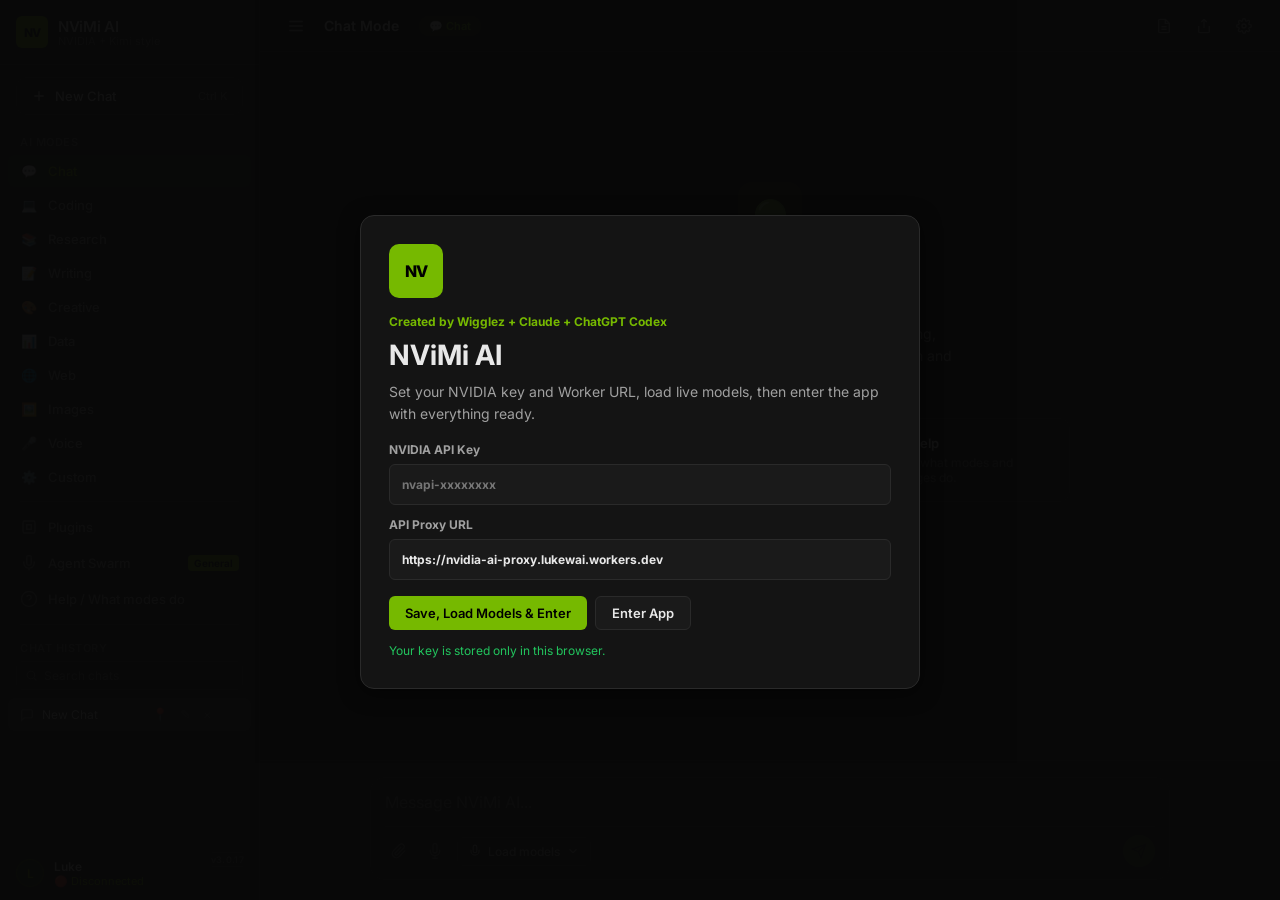
==== index.html @ e7e3421b "Fix duplicate blank chats after clearing history" ====
<!DOCTYPE html>
<html lang="en">
<head>
  <meta charset="UTF-8">
  <meta name="viewport" content="width=device-width, initial-scale=1.0, maximum-scale=1.0, user-scalable=no, viewport-fit=cover">
  <meta name="theme-color" content="#0d0d0d">
  <meta name="apple-mobile-web-app-capable" content="yes">
  <meta name="mobile-web-app-capable" content="yes">
  <meta name="apple-mobile-web-app-status-bar-style" content="black-translucent">
  <meta name="apple-mobile-web-app-title" content="NViMi AI">
  <title>NViMi AI</title>
  <link rel="manifest" href="manifest.webmanifest">
  <link rel="icon" href="icon.svg" type="image/svg+xml">
  <link rel="apple-touch-icon" href="icon.svg">
  <link rel="preconnect" href="https://fonts.googleapis.com">
  <link rel="preconnect" href="https://fonts.gstatic.com" crossorigin>
  <link href="https://fonts.googleapis.com/css2?family=Inter:wght@300;400;500;600;700&family=JetBrains+Mono:wght@400;500&display=swap" rel="stylesheet">
  <link rel="stylesheet" href="styles.css">
</head>
<body>
  <div class="sidebar-backdrop" id="sidebarBackdrop" data-action="close-sidebar" aria-hidden="true"></div>

  <div class="splash-overlay" id="startupSplash" aria-modal="true" role="dialog">
    <div class="splash-shell">
      <div class="splash-mark">NV</div>
      <div class="splash-kicker">Created by Wigglez + Claude + ChatGPT Codex</div>
      <h1>NViMi AI</h1>
      <p class="splash-copy">Set your NVIDIA key and Worker URL, load live models, then enter the app with everything ready.</p>
      <div class="splash-form">
        <label>
          NVIDIA API Key
          <input type="password" id="splashApiKey" placeholder="nvapi-xxxxxxxx" autocomplete="off" autocapitalize="none" spellcheck="false">
        </label>
        <label>
          API Proxy URL
          <input type="url" id="splashProxyUrl" placeholder="https://nvidia-ai-proxy.lukewai.workers.dev" autocomplete="off" autocapitalize="none" spellcheck="false">
        </label>
      </div>
      <div class="splash-actions">
        <button class="btn btn-primary" type="button" data-action="splash-load-enter">Save, Load Models & Enter</button>
        <button class="btn btn-secondary" type="button" data-action="splash-enter">Enter App</button>
      </div>
      <div class="splash-status" id="splashStatus">Your key is stored only in this browser.</div>
    </div>
  </div>

  <aside class="sidebar" id="sidebar">
    <div class="sidebar-header">
      <div class="logo-icon">NV</div>
      <div>
        <div class="logo-text">NViMi AI</div>
        <div class="logo-sub">NVIDIA + Kimi style</div>
      </div>
    </div>

    <button class="new-chat-btn" data-action="new-chat">
      <svg viewBox="0 0 24 24" fill="none" stroke="currentColor" stroke-width="2"><path d="M12 5v14M5 12h14"/></svg>
      New Chat <span style="margin-left:auto;color:var(--text-muted);font-size:11px;">Ctrl K</span>
    </button>

    <nav class="sidebar-nav">
      <div class="nav-label">AI Modes</div>
      <div id="modeNav"></div>
      <div class="nav-divider"></div>
      <div class="nav-section">
        <div class="nav-item" data-action="plugins">
          <svg viewBox="0 0 24 24" fill="none" stroke="currentColor" stroke-width="2"><rect x="4" y="4" width="16" height="16" rx="2"/><path d="M9 9h6v6H9z"/></svg>
          Plugins
        </div>
        <div class="nav-item" data-action="agents">
          <svg viewBox="0 0 24 24" fill="none" stroke="currentColor" stroke-width="2"><path d="M12 2a3 3 0 0 0-3 3v7a3 3 0 0 0 6 0V5a3 3 0 0 0-3-3Z"/><path d="M19 10v2a7 7 0 0 1-14 0v-2"/><line x1="12" y1="19" x2="12" y2="22"/></svg>
          Agent Swarm <span class="nav-badge" id="agentBadge">General</span>
        </div>
        <div class="nav-item" data-action="help">
          <svg viewBox="0 0 24 24" fill="none" stroke="currentColor" stroke-width="2"><circle cx="12" cy="12" r="10"/><path d="M9.09 9a3 3 0 0 1 5.82 1c0 2-3 2-3 4"/><line x1="12" y1="17" x2="12.01" y2="17"/></svg>
          Help / What modes do
        </div>
      </div>
      <div class="nav-divider"></div>
      <div class="nav-label">Chat History</div>
      <div class="chat-search-wrap">
        <svg viewBox="0 0 24 24" fill="none" stroke="currentColor" stroke-width="2"><circle cx="11" cy="11" r="7"/><line x1="21" y1="21" x2="16.65" y2="16.65"/></svg>
        <input type="text" id="chatSearch" class="chat-search-input" placeholder="Search chats" data-action="chat-search" autocomplete="off" spellcheck="false">
      </div>
      <div id="chatHistory"></div>
    </nav>

    <button type="button" class="sidebar-footer status-card" id="statusCard" data-action="status" title="Open diagnostics and app status">
      <div class="user-avatar" id="statusAvatar" style="background:rgba(118,185,0,0.15);color:#76B900;border:1px solid rgba(118,185,0,0.35);">L</div>
      <div class="user-info">
        <div class="user-name" id="statusName">Luke</div>
        <div class="user-plan" id="statusText">Disconnected</div>
      </div>
      <span class="app-version-badge" id="appVersionLabel">v3.0.17</span>
    </button>
  </aside>

  <main class="main">
    <div class="top-bar">
      <div class="top-bar-left">
        <button class="toggle-sidebar" data-action="toggle-sidebar" title="Toggle sidebar" aria-label="Toggle sidebar">
          <svg width="18" height="18" viewBox="0 0 24 24" fill="none" stroke="currentColor" stroke-width="2"><line x1="3" y1="12" x2="21" y2="12"/><line x1="3" y1="6" x2="21" y2="6"/><line x1="3" y1="18" x2="21" y2="18"/></svg>
        </button>
        <div class="chat-title" id="chatTitle">NViMi Chat</div>
        <span class="mode-indicator" id="modeIndicator">Chat</span>
      </div>
      <div class="top-bar-right">
        <button class="top-btn" data-action="export-pdf" title="Export to PDF" aria-label="Export to PDF">
          <svg width="16" height="16" viewBox="0 0 24 24" fill="none" stroke="currentColor" stroke-width="2"><path d="M14 2H6a2 2 0 0 0-2 2v16a2 2 0 0 0 2 2h12a2 2 0 0 0 2-2V8z"/><polyline points="14 2 14 8 20 8"/><line x1="16" y1="13" x2="8" y2="13"/><line x1="16" y1="17" x2="8" y2="17"/></svg>
          <span class="tooltip">Export PDF</span>
        </button>
        <button class="top-btn" data-action="share" title="Share" aria-label="Share">
          <svg width="16" height="16" viewBox="0 0 24 24" fill="none" stroke="currentColor" stroke-width="2"><path d="M4 12v8a2 2 0 0 0 2 2h12a2 2 0 0 0 2-2v-8"/><polyline points="16 6 12 2 8 6"/><line x1="12" y1="2" x2="12" y2="15"/></svg>
          <span class="tooltip">Share</span>
        </button>
        <button class="top-btn" data-action="open-settings" title="Settings" aria-label="Settings">
          <svg width="16" height="16" viewBox="0 0 24 24" fill="none" stroke="currentColor" stroke-width="2"><circle cx="12" cy="12" r="3"/><path d="M19.4 15a1.65 1.65 0 0 0 .33 1.82l.06.06a2 2 0 0 1 0 2.83 2 2 0 0 1-2.83 0l-.06-.06a1.65 1.65 0 0 0-1.82-.33 1.65 1.65 0 0 0-1 1.51V21a2 2 0 0 1-2 2 2 2 0 0 1-2-2v-.09A1.65 1.65 0 0 0 9 19.4a1.65 1.65 0 0 0-1.82.33l-.06.06a2 2 0 0 1-2.83 0 2 2 0 0 1 0-2.83l.06-.06A1.65 1.65 0 0 0 4.67 15a1.65 1.65 0 0 0-1.51-1H3a2 2 0 0 1-2-2 2 2 0 0 1 2-2h.09A1.65 1.65 0 0 0 4.67 9a1.65 1.65 0 0 0-.33-1.82l-.06-.06a2 2 0 0 1 0-2.83 2 2 0 0 1 2.83 0l.06.06A1.65 1.65 0 0 0 9 4.67a1.65 1.65 0 0 0 1-1.51V3a2 2 0 0 1 2-2 2 2 0 0 1 2 2v.09a1.65 1.65 0 0 0 1 1.51 1.65 1.65 0 0 0 1.82-.33l.06-.06a2 2 0 0 1 2.83 0 2 2 0 0 1 0 2.83l-.06.06a1.65 1.65 0 0 0-.33 1.82V9a1.65 1.65 0 0 0 1.51 1H21a2 2 0 0 1 2 2 2 2 0 0 1-2 2h-.09a1.65 1.65 0 0 0-1.51 1z"/></svg>
          <span class="tooltip">Settings</span>
        </button>
      </div>
    </div>

    <div class="chat-container" id="chatContainer">
      <div class="chat-messages" id="chatMessages"></div>
    </div>

    <div class="input-area" id="inputArea">
      <div class="editing-banner" id="editingBanner" style="display:none;">
        Editing previous message. Sending will replace everything after it.
        <button data-action="cancel-edit">Cancel</button>
      </div>
      <div class="input-wrapper">
        <textarea class="input-box" id="inputBox" placeholder="Message NViMi AI..." rows="1"></textarea>
        <div class="pending-attachments" id="pendingAttachments" style="display:none;"></div>
        <div class="input-footer">
          <div class="input-left">
            <button class="input-tool-btn" id="attachBtn" title="Attach file" data-action="attach" aria-label="Attach file">
              <svg width="16" height="16" viewBox="0 0 24 24" fill="none" stroke="currentColor" stroke-width="2"><path d="m21.44 11.05-9.19 9.19a6 6 0 0 1-8.49-8.49l9.19-9.19a4 4 0 0 1 5.66 5.66l-9.2 9.19a2 2 0 0 1-2.83-2.83l8.49-8.48"/></svg>
            </button>
            <input type="file" id="fileInput" class="file-input-native" multiple data-action="file-select" tabindex="-1">
            <button class="input-tool-btn" id="voiceBtn" title="Voice input" data-action="voice" aria-label="Voice input">
              <svg width="16" height="16" viewBox="0 0 24 24" fill="none" stroke="currentColor" stroke-width="2"><path d="M12 1a3 3 0 0 0-3 3v8a3 3 0 0 0 6 0V4a3 3 0 0 0-3-3z"/><path d="M19 10v2a7 7 0 0 1-14 0v-2"/><line x1="12" y1="19" x2="12" y2="23"/><line x1="8" y1="23" x2="16" y2="23"/></svg>
            </button>
            <div class="model-selector">
              <button class="model-select-btn" id="modelSelectBtn" data-action="toggle-model-dropdown">
                <svg viewBox="0 0 24 24" fill="none" stroke="currentColor" stroke-width="2"><path d="M12 2a3 3 0 0 0-3 3v7a3 3 0 0 0 6 0V5a3 3 0 0 0-3-3Z"/><path d="M19 10v2a7 7 0 0 1-14 0v-2"/></svg>
                <span id="selectedModelName">Load models</span>
                <svg width="12" height="12" viewBox="0 0 24 24" fill="none" stroke="currentColor" stroke-width="2"><polyline points="6 9 12 15 18 9"/></svg>
              </button>
              <div class="model-dropdown" id="modelDropdown">
                <div class="model-dropdown-header">
                  <button class="model-tab active" data-action="model-tab" data-tab="all">All</button>
                  <button class="model-tab" data-action="model-tab" data-tab="favorites">Favorites</button>
                  <button class="model-tab" data-action="model-tab" data-tab="free_endpoint">Free Endpoint</button>
                  <button class="model-tab" data-action="model-tab" data-tab="api">API Available</button>
                  <button class="model-tab" data-action="model-tab" data-tab="catalog">Catalog</button>
                  <button class="model-tab" data-action="model-tab" data-tab="reasoning">Reasoning</button>
                  <button class="model-tab" data-action="model-tab" data-tab="coding">Coding</button>
                  <button class="model-tab" data-action="model-tab" data-tab="vision">Vision</button>
                  <button class="model-tab" data-action="model-tab" data-tab="image">Image</button>
                  <button class="model-tab" data-action="model-tab" data-tab="speech">Speech</button>
                  <button class="model-tab" data-action="model-tab" data-tab="long">Long</button>
                  <button class="model-tab" data-action="model-tab" data-tab="fast">Fast</button>
                </div>
                <div class="model-search">
                  <div class="model-toolbar">
                    <input type="text" placeholder="Search live NVIDIA models..." id="modelSearch" data-action="model-search" autocomplete="off" spellcheck="false">
                    <button class="model-refresh-btn" type="button" data-action="refresh-models">Refresh</button>
                  </div>
                  <div class="model-recommendations">
                    <button type="button" data-action="recommend-model" data-rec="coding">Best coding</button>
                    <button type="button" data-action="recommend-model" data-rec="reasoning">Best reasoning</button>
                    <button type="button" data-action="recommend-model" data-rec="free">Best free</button>
                    <button type="button" data-action="recommend-model" data-rec="fast">Fastest</button>
                  </div>
                  <div class="model-meta" id="modelMeta"></div>
                </div>
                <div class="model-list" id="modelList"></div>
              </div>
            </div>
          </div>
          <button class="send-btn" id="sendBtn" data-action="send" disabled aria-label="Send message">
            <svg viewBox="0 0 24 24" fill="none" stroke="currentColor" stroke-width="2"><line x1="22" y1="2" x2="11" y2="13"/><polygon points="22 2 15 22 11 13 2 9 22 2"/></svg>
          </button>
        </div>
      </div>
    </div>
  </main>

  <div class="modal-overlay" id="settingsModal">
    <div class="modal">
      <div class="modal-header">
        <div class="modal-title">Settings</div>
        <button class="modal-close" data-action="close-settings" aria-label="Close settings">
          <svg width="18" height="18" viewBox="0 0 24 24" fill="none" stroke="currentColor" stroke-width="2"><line x1="18" y1="6" x2="6" y2="18"/><line x1="6" y1="6" x2="18" y2="18"/></svg>
        </button>
      </div>
      <div class="modal-body">
        <div class="setting-group">
          <label class="setting-label">NVIDIA API Key</label>
          <div class="setting-desc">Your nvapi- key. Stored only in this browser. Never put it in GitHub.</div>
          <input type="password" class="setting-input" id="apiKeyInput" placeholder="nvapi-xxxxxxxx" autocomplete="off" autocapitalize="none" spellcheck="false">
        </div>
        <div class="setting-group">
          <label class="setting-label">API Proxy URL</label>
          <div class="setting-desc">Use your Cloudflare Worker URL for GitHub Pages/iPhone. Do not add /v1/... — the app appends paths itself.</div>
          <input type="url" class="setting-input" id="proxyUrlInput" placeholder="https://nvidia-ai-proxy.lukewai.workers.dev" autocomplete="off" autocapitalize="none" spellcheck="false">
        </div>
        <div class="setting-group">
          <div class="btn-row">
            <button class="btn btn-secondary" type="button" data-action="test-connection">Test Connection</button>
            <button class="btn btn-secondary" type="button" data-action="refresh-models-settings">Refresh Models</button>
            <button class="btn btn-secondary" type="button" data-action="diag-test-chat">Test Current Model</button>
            <button class="btn btn-secondary" type="button" data-action="clear-key">Clear Key</button>
          </div>
          <div id="connectionStatus" class="connection-status" style="display:none;"></div>
        </div>
        <div class="setting-group">
          <label class="setting-label">User display name</label>
          <input type="text" class="setting-input" id="userNameInput" placeholder="Luke">
        </div>
        <div class="setting-group">
          <label class="setting-label">Temperature</label>
          <div class="setting-desc">Lower = focused. Higher = creative.</div>
          <div style="display:flex;align-items:center;">
            <input type="range" class="setting-slider" id="tempSlider" min="0" max="2" step="0.1" value="0.7" data-action="temp-slider">
            <span class="slider-value" id="tempValue">0.7</span>
          </div>
        </div>
        <div class="setting-group">
          <label class="setting-label">Max Tokens</label>
          <select class="setting-select" id="maxTokensSelect">
            <option value="512">512 tokens</option><option value="1024">1,024 tokens</option><option value="2048" selected>2,048 tokens</option><option value="4096">4,096 tokens</option><option value="8192">8,192 tokens</option><option value="16384">16,384 tokens</option><option value="32768">32,768 tokens</option>
          </select>
        </div>
        <div class="setting-group">
          <label class="setting-label">Streaming</label>
          <select class="setting-select" id="streamSelect">
            <option value="yes" selected>Yes - stream text live</option>
            <option value="no">No - wait for full response</option>
          </select>
        </div>
        <div class="setting-group">
          <label class="setting-label">Show Thinking Indicator</label>
          <select class="setting-select" id="thinkingSelect">
            <option value="yes" selected>Yes - show Thinking… while waiting</option>
            <option value="no">No</option>
          </select>
        </div>
        <div class="setting-group">
          <label class="setting-label">Request Model Thinking</label>
          <div class="setting-desc">When a model appears to support reasoning, send NVIDIA thinking parameters and show any public reasoning fields returned by the API.</div>
          <select class="setting-select" id="forceReasoningSelect">
            <option value="yes" selected>Yes - request public reasoning when supported</option>
            <option value="no">No - do not add reasoning parameters</option>
          </select>
        </div>
        <div class="setting-group">
          <label class="setting-label">Stream Diagnostics</label>
          <div class="setting-desc">Shows raw stream counters, response headers, and raw SSE/JSON samples under each assistant response so you can see what NVIDIA actually returned.</div>
          <select class="setting-select" id="diagnosticsSelect">
            <option value="yes" selected>Yes - show stream diagnostics</option>
            <option value="no">No</option>
          </select>
        </div>
        <div class="setting-group">
          <label class="setting-label">Theme</label>
          <select class="setting-select" id="themeSelect"><option value="dark" selected>Dark NVIDIA</option><option value="light">Light</option></select>
        </div>
        <div class="setting-group">
          <label class="setting-label">Custom Mode Prompt</label>
          <textarea class="setting-input" id="customPromptInput" rows="5" placeholder="Write your own system prompt for Custom mode..."></textarea>
        </div>
        <div class="setting-group">
          <label class="setting-label">Backup</label>
          <div class="setting-desc">Export or import your settings and favourites as a JSON file.</div>
          <div class="btn-row">
            <button class="btn btn-secondary" type="button" data-action="export-settings">Export settings</button>
            <button class="btn btn-secondary" type="button" data-action="import-settings">Import settings</button>
          </div>
        </div>
        <div class="setting-group">
          <label class="setting-label">App Update</label>
          <div class="setting-desc">Clear GitHub Pages and service-worker cache, then reload the newest frontend build.</div>
          <div class="btn-row">
            <button class="btn btn-primary" type="button" data-action="clear-cache">Update app now</button>
          </div>
        </div>
      </div>
      <div class="modal-footer">
        <button class="btn btn-secondary" data-action="close-settings">Cancel</button>
        <button class="btn btn-primary" data-action="save-settings">Save Settings</button>
      </div>
    </div>
  </div>

  <div class="panel-overlay" id="panelOverlay" data-action="close-panel"></div>
  <div class="side-panel" id="sidePanel">
    <div class="panel-header">
      <div class="panel-title" id="panelTitle">Panel</div>
      <button class="panel-close" data-action="close-panel" aria-label="Close panel">
        <svg width="18" height="18" viewBox="0 0 24 24" fill="none" stroke="currentColor" stroke-width="2"><line x1="18" y1="6" x2="6" y2="18"/><line x1="6" y1="6" x2="18" y2="18"/></svg>
      </button>
    </div>
    <div class="panel-body" id="panelBody"></div>
  </div>

  <div class="toast-container" id="toastContainer"></div>
  <script src="app.js"></script>
</body>
</html>
---- styles.css ----
:root {
  --bg-primary: #0d0d0d; --bg-secondary: #141414; --bg-tertiary: #1a1a1a;
  --bg-hover: #222222; --bg-active: #2a2a2a; --border-color: #2a2a2a;
  --text-primary: #e8e8e8; --text-secondary: #a0a0a0; --text-muted: #666666;
  --nvidia-green: #76B900; --nvidia-green-hover: #8bc34a; --nvidia-green-dim: rgba(118,185,0,0.15);
  --accent-blue: #4a9eff; --accent-purple: #a855f7; --accent-orange: #f97316; --accent-pink: #ec4899;
  --danger: #ef4444; --success: #22c55e; --warning: #f59e0b;
  --radius-sm: 6px; --radius-md: 10px; --radius-lg: 14px;
  --shadow: 0 4px 20px rgba(0,0,0,0.5); --transition: all 0.2s ease;
}
* { margin: 0; padding: 0; box-sizing: border-box; }
body {
  font-family: 'Inter', -apple-system, BlinkMacSystemFont, sans-serif;
  background: var(--bg-primary); color: var(--text-primary);
  height: 100vh; overflow: hidden; display: flex;
}
::-webkit-scrollbar { width: 6px; }
::-webkit-scrollbar-track { background: transparent; }
::-webkit-scrollbar-thumb { background: #333; border-radius: 3px; }
::-webkit-scrollbar-thumb:hover { background: #444; }

.splash-overlay {
  position: fixed;
  inset: 0;
  z-index: 5000;
  display: none;
  align-items: center;
  justify-content: center;
  padding: max(22px, env(safe-area-inset-top)) max(18px, env(safe-area-inset-right)) max(18px, env(safe-area-inset-bottom)) max(18px, env(safe-area-inset-left));
  background: rgba(8,8,8,0.96);
}
.splash-overlay.open { display: flex; }
.splash-shell {
  width: min(560px, 100%);
  max-height: calc(100dvh - 36px);
  overflow-y: auto;
  border: 1px solid var(--border-color);
  border-radius: var(--radius-lg);
  background: var(--bg-secondary);
  box-shadow: var(--shadow);
  padding: 28px;
}
.splash-mark {
  width: 54px;
  height: 54px;
  border-radius: var(--radius-md);
  display: flex;
  align-items: center;
  justify-content: center;
  background: var(--nvidia-green);
  color: #000;
  font-weight: 800;
  letter-spacing: -1px;
  margin-bottom: 16px;
}
.splash-kicker {
  color: var(--nvidia-green);
  font-size: 12px;
  font-weight: 700;
  margin-bottom: 10px;
}
.splash-shell h1 {
  font-size: 28px;
  line-height: 1.15;
  margin-bottom: 10px;
}
.splash-copy {
  color: var(--text-secondary);
  font-size: 14px;
  line-height: 1.55;
  margin-bottom: 18px;
}
.splash-form {
  display: grid;
  gap: 12px;
  margin-bottom: 16px;
}
.splash-form label {
  display: grid;
  gap: 7px;
  color: var(--text-secondary);
  font-size: 12px;
  font-weight: 700;
}
.splash-form input {
  width: 100%;
  padding: 12px;
  border: 1px solid var(--border-color);
  border-radius: var(--radius-sm);
  background: var(--bg-tertiary);
  color: var(--text-primary);
  outline: none;
}
.splash-form input:focus {
  border-color: var(--nvidia-green);
  box-shadow: 0 0 0 3px var(--nvidia-green-dim);
}
.splash-actions {
  display: flex;
  flex-wrap: wrap;
  gap: 8px;
  margin-bottom: 12px;
}
.splash-status {
  min-height: 18px;
  color: var(--text-muted);
  font-size: 12px;
  line-height: 1.45;
}
.splash-status.success { color: var(--success); }
.splash-status.error { color: var(--danger); }

.sidebar {
  width: 260px; background: var(--bg-secondary); border-right: 1px solid var(--border-color);
  display: flex; flex-direction: column; transition: var(--transition); z-index: 100;
}
.sidebar.collapsed { width: 0; overflow: hidden; border-right: none; }
.sidebar-header {
  padding: 16px; display: flex; align-items: center; gap: 10px;
  border-bottom: 1px solid var(--border-color);
}
.logo-icon {
  width: 32px; height: 32px; background: var(--nvidia-green); border-radius: var(--radius-sm);
  display: flex; align-items: center; justify-content: center;
  font-weight: 800; color: #000; font-size: 12px; letter-spacing: -1px;
}
.logo-text { font-weight: 600; font-size: 15px; letter-spacing: -0.3px; }
.logo-sub { font-size: 11px; color: var(--text-muted); margin-top: -2px; }

.new-chat-btn {
  margin: 12px 16px; padding: 10px 14px; background: var(--bg-tertiary);
  border: 1px solid var(--border-color); border-radius: var(--radius-md);
  color: var(--text-primary); font-size: 13px; font-weight: 500;
  cursor: pointer; display: flex; align-items: center; gap: 8px;
  transition: var(--transition);
}
.new-chat-btn:hover { background: var(--bg-hover); border-color: var(--nvidia-green); }
.new-chat-btn svg { width: 16px; height: 16px; }

.sidebar-nav { flex: 1; overflow-y: auto; padding: 0 8px; }
.nav-section { margin-bottom: 4px; }
.nav-item {
  display: flex; align-items: center; gap: 10px; padding: 8px 12px;
  border-radius: var(--radius-sm); color: var(--text-secondary);
  font-size: 13px; font-weight: 500; cursor: pointer;
  transition: var(--transition); margin: 2px 0;
}
.nav-item:hover { background: var(--bg-hover); color: var(--text-primary); }
.nav-item.active { background: var(--nvidia-green-dim); color: var(--nvidia-green); }
.nav-item svg { width: 18px; height: 18px; opacity: 0.7; flex-shrink: 0; }
.nav-item.active svg { opacity: 1; }
.nav-badge {
  margin-left: auto; font-size: 10px; padding: 2px 6px;
  background: var(--nvidia-green); color: #000; border-radius: 4px; font-weight: 700;
}
.nav-divider { height: 1px; background: var(--border-color); margin: 8px 12px; }
.nav-label {
  padding: 8px 12px 4px; font-size: 11px; font-weight: 600;
  color: var(--text-muted); text-transform: uppercase; letter-spacing: 0.5px;
}
.chat-history-item {
  display: flex; align-items: center; gap: 8px; padding: 7px 12px;
  border-radius: var(--radius-sm); color: var(--text-secondary);
  font-size: 12px; font-weight: 400; cursor: pointer;
  transition: var(--transition); margin: 1px 0;
  white-space: nowrap; overflow: hidden; text-overflow: ellipsis;
}
.chat-history-item:hover { background: var(--bg-hover); color: var(--text-primary); }
.chat-history-item.active { background: var(--bg-active); color: var(--text-primary); }
.chat-history-item svg { width: 14px; height: 14px; flex-shrink: 0; opacity: 0.5; }
.sidebar-footer {
  padding: 12px 16px; border-top: 1px solid var(--border-color);
  display: flex; align-items: center; gap: 10px;
}
.user-avatar {
  width: 28px; height: 28px; background: var(--nvidia-green-dim);
  border-radius: 50%; display: flex; align-items: center; justify-content: center;
  font-size: 12px; font-weight: 600; color: var(--nvidia-green);
}
.user-info { flex: 1; }
.user-name { font-size: 12px; font-weight: 600; }
.user-plan { font-size: 11px; color: var(--nvidia-green); }

.main { flex: 1; display: flex; flex-direction: column; min-width: 0; position: relative; }
.top-bar {
  height: 52px; border-bottom: 1px solid var(--border-color);
  display: flex; align-items: center; justify-content: space-between;
  padding: 0 20px; background: var(--bg-secondary);
}
.top-bar-left { display: flex; align-items: center; gap: 12px; }
.toggle-sidebar {
  width: 32px; height: 32px; border-radius: var(--radius-sm); border: none;
  background: transparent; color: var(--text-secondary); cursor: pointer;
  display: flex; align-items: center; justify-content: center; transition: var(--transition);
}
.toggle-sidebar:hover { background: var(--bg-hover); color: var(--text-primary); }
.chat-title { font-size: 14px; font-weight: 600; color: var(--text-primary); }
.mode-indicator {
  font-size: 11px; padding: 3px 10px; background: var(--nvidia-green-dim);
  color: var(--nvidia-green); border-radius: 20px; font-weight: 600; margin-left: 8px;
}
.top-bar-right { display: flex; align-items: center; gap: 8px; }
.top-btn {
  width: 32px; height: 32px; border-radius: var(--radius-sm); border: none;
  background: transparent; color: var(--text-secondary); cursor: pointer;
  display: flex; align-items: center; justify-content: center;
  transition: var(--transition); position: relative;
}
.top-btn:hover { background: var(--bg-hover); color: var(--text-primary); }
.top-btn .tooltip {
  position: absolute; bottom: -30px; left: 50%; transform: translateX(-50%);
  background: #333; color: #fff; padding: 4px 8px; border-radius: 4px;
  font-size: 11px; white-space: nowrap; opacity: 0; pointer-events: none; transition: var(--transition);
}
.top-btn:hover .tooltip { opacity: 1; }

.chat-container { flex: 1; overflow-y: auto; padding: 20px 0; scroll-behavior: smooth; }
.chat-messages {
  max-width: 800px; margin: 0 auto; padding: 0 20px;
  display: flex; flex-direction: column; gap: 24px;
}

.welcome-screen {
  display: flex; flex-direction: column; align-items: center; justify-content: center;
  min-height: 60vh; text-align: center; gap: 20px;
}
.welcome-logo {
  width: 64px; height: 64px; background: var(--nvidia-green-dim);
  border-radius: var(--radius-lg); display: flex; align-items: center; justify-content: center;
  font-size: 28px; margin-bottom: 8px;
}
.welcome-title { font-size: 24px; font-weight: 700; letter-spacing: -0.5px; }
.welcome-subtitle { font-size: 14px; color: var(--text-secondary); max-width: 400px; line-height: 1.6; }
.welcome-cards {
  display: grid; grid-template-columns: repeat(3, 1fr); gap: 12px;
  max-width: 600px; width: 100%; margin-top: 8px;
}
.welcome-card {
  background: var(--bg-secondary); border: 1px solid var(--border-color);
  border-radius: var(--radius-md); padding: 16px; text-align: left;
  cursor: pointer; transition: var(--transition);
}
.welcome-card:hover { border-color: var(--nvidia-green); background: var(--bg-tertiary); }
.welcome-card-title { font-size: 13px; font-weight: 600; margin-bottom: 4px; }
.welcome-card-desc { font-size: 12px; color: var(--text-muted); }

.message { display: flex; gap: 14px; animation: fadeIn 0.3s ease; }
@keyframes fadeIn { from { opacity: 0; transform: translateY(8px); } to { opacity: 1; transform: translateY(0); } }
.message-avatar {
  width: 32px; height: 32px; border-radius: 50%; flex-shrink: 0;
  display: flex; align-items: center; justify-content: center;
  font-size: 13px; font-weight: 600;
}
.message-avatar.user { background: var(--nvidia-green-dim); color: var(--nvidia-green); }
.message-avatar.assistant { background: var(--bg-tertiary); border: 1px solid var(--border-color); }
.message-content { flex: 1; min-width: 0; padding-top: 4px; }
.message-header { display: flex; align-items: center; gap: 8px; margin-bottom: 6px; }
.message-author { font-size: 13px; font-weight: 600; }
.message-time { font-size: 11px; color: var(--text-muted); }
.message-body { font-size: 14px; line-height: 1.7; color: var(--text-primary); word-wrap: break-word; }
.message-body p { margin-bottom: 12px; }
.message-body p:last-child { margin-bottom: 0; }
.message-body ul, .message-body ol { margin: 8px 0 8px 20px; }
.message-body li { margin: 4px 0; }
.message-body strong { font-weight: 600; }
.message-body em { font-style: italic; }
.message-body a { color: var(--accent-blue); text-decoration: none; }
.message-body a:hover { text-decoration: underline; }
.message-body table { width: 100%; border-collapse: collapse; margin: 12px 0; font-size: 13px; }
.message-body th, .message-body td { padding: 8px 12px; border: 1px solid var(--border-color); text-align: left; }
.message-body th { background: var(--bg-tertiary); font-weight: 600; }
.message-body tr:nth-child(even) { background: var(--bg-secondary); }
.message-body blockquote { border-left: 3px solid var(--nvidia-green); padding-left: 12px; margin: 12px 0; color: var(--text-secondary); font-style: italic; }

.generated-image {
  max-width: 100%; border-radius: var(--radius-md); border: 1px solid var(--border-color);
  margin: 12px 0; cursor: pointer; transition: var(--transition);
}
.generated-image:hover { border-color: var(--nvidia-green); }
.image-actions {
  display: flex; gap: 8px; margin-top: 8px;
}
.image-action-btn {
  padding: 6px 14px; border-radius: var(--radius-sm);
  border: 1px solid var(--border-color); background: var(--bg-tertiary);
  color: var(--text-secondary); font-size: 12px; font-weight: 500;
  cursor: pointer; transition: var(--transition);
}
.image-action-btn:hover { border-color: var(--nvidia-green); color: var(--nvidia-green); }
.image-action-btn.primary { background: var(--nvidia-green); color: #000; border-color: var(--nvidia-green); font-weight: 600; }
.image-action-btn.primary:hover { background: var(--nvidia-green-hover); }

.code-block-wrapper {
  margin: 12px 0; border-radius: var(--radius-md); border: 1px solid var(--border-color);
  overflow: hidden; background: var(--bg-secondary);
}
.code-block-header {
  display: flex; align-items: center; justify-content: space-between;
  padding: 8px 12px; background: var(--bg-tertiary); border-bottom: 1px solid var(--border-color);
}
.code-lang { font-size: 11px; font-weight: 600; color: var(--text-muted); text-transform: uppercase; }
.code-actions { display: flex; gap: 6px; }
.code-action-btn {
  padding: 4px 10px; border-radius: var(--radius-sm); border: 1px solid var(--border-color);
  background: var(--bg-secondary); color: var(--text-secondary);
  font-size: 11px; font-weight: 500; cursor: pointer;
  display: flex; align-items: center; gap: 4px; transition: var(--transition);
}
.code-action-btn:hover { border-color: var(--nvidia-green); color: var(--nvidia-green); background: var(--nvidia-green-dim); }
.code-action-btn svg { width: 12px; height: 12px; }
.code-block-wrapper pre {
  padding: 14px; overflow-x: auto; font-family: 'JetBrains Mono', monospace;
  font-size: 13px; line-height: 1.6; background: var(--bg-secondary);
}
.code-block-wrapper code { font-family: 'JetBrains Mono', monospace; color: var(--text-primary); }
.message-body code:not(pre code) {
  background: var(--bg-tertiary); padding: 2px 6px; border-radius: 4px;
  font-family: 'JetBrains Mono', monospace; font-size: 12px;
  color: var(--nvidia-green); border: 1px solid var(--border-color);
}

.file-cards { display: flex; flex-direction: column; gap: 8px; margin-top: 16px; }
.file-card {
  display: flex; align-items: center; gap: 12px; padding: 12px 16px;
  background: var(--bg-secondary); border: 1px solid var(--border-color);
  border-radius: var(--radius-md); transition: var(--transition);
}
.file-card:hover { border-color: var(--nvidia-green); }
.file-icon {
  width: 40px; height: 40px; background: var(--bg-tertiary);
  border-radius: var(--radius-sm); display: flex; align-items: center; justify-content: center;
  font-size: 18px; flex-shrink: 0;
}
.file-info { flex: 1; min-width: 0; }
.file-name { font-size: 13px; font-weight: 600; margin-bottom: 2px; }
.file-desc { font-size: 11px; color: var(--text-muted); }
.file-actions { display: flex; gap: 8px; }
.file-btn {
  padding: 6px 14px; border-radius: var(--radius-sm); border: 1px solid var(--border-color);
  background: var(--bg-tertiary); color: var(--text-secondary);
  font-size: 12px; font-weight: 500; cursor: pointer; transition: var(--transition);
}
.file-btn:hover { border-color: var(--nvidia-green); color: var(--nvidia-green); }
.file-btn.primary { background: var(--nvidia-green); color: #000; border-color: var(--nvidia-green); font-weight: 600; }
.file-btn.primary:hover { background: var(--nvidia-green-hover); }

.thinking-block {
  margin: 12px 0; border-radius: var(--radius-md); border: 1px solid var(--border-color);
  background: var(--bg-secondary); overflow: hidden;
}
.thinking-header {
  display: flex; align-items: center; gap: 8px;
  padding: 10px 14px; background: var(--bg-tertiary); cursor: pointer; user-select: none;
}
.thinking-header svg { width: 16px; height: 16px; color: var(--accent-purple); }
.thinking-title { font-size: 12px; font-weight: 600; color: var(--accent-purple); flex: 1; }
.thinking-toggle { font-size: 11px; color: var(--text-muted); }
.thinking-body {
  padding: 14px; font-size: 13px; line-height: 1.7;
  color: var(--text-secondary); font-style: italic; display: none;
}
.thinking-block.expanded .thinking-body { display: block; }

.input-area {
  border-top: 1px solid var(--border-color); background: var(--bg-secondary); padding: 16px 20px 20px;
}
.input-wrapper {
  max-width: 800px; margin: 0 auto; background: var(--bg-tertiary);
  border: 1px solid var(--border-color); border-radius: var(--radius-lg);
  padding: 12px 14px; transition: var(--transition);
}
.input-wrapper:focus-within {
  border-color: var(--nvidia-green); box-shadow: 0 0 0 3px var(--nvidia-green-dim);
}
.input-box {
  width: 100%; min-height: 24px; max-height: 200px;
  background: transparent; border: none; outline: none;
  color: var(--text-primary); font-size: 14px;
  font-family: inherit; resize: none; line-height: 1.5;
}
.input-box::placeholder { color: var(--text-muted); }
.input-footer {
  display: flex; align-items: center; justify-content: space-between;
  margin-top: 8px; padding-top: 8px; border-top: 1px solid var(--border-color);
}
.input-left { display: flex; align-items: center; gap: 8px; }
.input-tool-btn {
  width: 28px; height: 28px; border-radius: var(--radius-sm); border: none;
  background: transparent; color: var(--text-muted); cursor: pointer;
  display: flex; align-items: center; justify-content: center; transition: var(--transition);
}
.input-tool-btn:hover { color: var(--text-primary); background: var(--bg-hover); }
.input-tool-btn.active { color: var(--nvidia-green); }
.input-tool-btn.recording { color: var(--danger); animation: pulse 1.5s infinite; }
@keyframes pulse { 0%, 100% { opacity: 1; } 50% { opacity: 0.5; } }

.model-selector { position: relative; }
.model-select-btn {
  display: flex; align-items: center; gap: 6px; padding: 6px 10px;
  border-radius: var(--radius-sm); border: 1px solid var(--border-color);
  background: var(--bg-secondary); color: var(--text-secondary);
  font-size: 12px; font-weight: 500; cursor: pointer; transition: var(--transition);
}
.model-select-btn:hover { border-color: var(--nvidia-green); color: var(--text-primary); }
.model-select-btn svg { width: 14px; height: 14px; }
.model-dropdown {
  position: absolute; bottom: 40px; left: 0; width: 380px; max-height: 450px;
  background: var(--bg-secondary); border: 1px solid var(--border-color);
  border-radius: var(--radius-md); box-shadow: var(--shadow);
  overflow: hidden; display: none; z-index: 200;
}
.model-dropdown.open { display: flex; flex-direction: column; }
.model-dropdown-header {
  padding: 12px 14px; border-bottom: 1px solid var(--border-color);
  display: flex; gap: 4px; flex: 0 0 auto;
}
.model-tab {
  padding: 6px 12px; border-radius: var(--radius-sm); border: none;
  background: transparent; color: var(--text-muted);
  font-size: 12px; font-weight: 500; cursor: pointer; transition: var(--transition);
}
.model-tab:hover { color: var(--text-primary); }
.model-tab.active { background: var(--nvidia-green-dim); color: var(--nvidia-green); }
.model-search { padding: 10px 14px; border-bottom: 1px solid var(--border-color); flex: 0 0 auto; }
.model-search input {
  width: 100%; padding: 8px 12px; border-radius: var(--radius-sm);
  border: 1px solid var(--border-color); background: var(--bg-tertiary);
  color: var(--text-primary); font-size: 13px; outline: none;
}
.model-search input:focus { border-color: var(--nvidia-green); }

.model-toolbar { display: flex; gap: 8px; align-items: center; }
.model-toolbar input { flex: 1; min-width: 0; }
.model-refresh-btn {
  padding: 8px 10px;
  border-radius: var(--radius-sm);
  border: 1px solid var(--border-color);
  background: var(--bg-tertiary);
  color: var(--text-secondary);
  font-size: 12px;
  font-weight: 600;
  cursor: pointer;
  transition: var(--transition);
  white-space: nowrap;
}
.model-refresh-btn:hover { border-color: var(--nvidia-green); color: var(--nvidia-green); background: var(--nvidia-green-dim); }
.model-meta { margin-top: 7px; font-size: 11px; color: var(--text-muted); line-height: 1.4; }
.model-recommendations {
  display: flex;
  flex-wrap: wrap;
  gap: 6px;
  margin-top: 8px;
}
.model-recommendations button {
  border: 1px solid var(--border-color);
  border-radius: 999px;
  background: var(--bg-tertiary);
  color: var(--text-secondary);
  cursor: pointer;
  font-size: 11px;
  font-weight: 700;
  padding: 6px 9px;
  transition: var(--transition);
}
.model-recommendations button:hover {
  border-color: var(--nvidia-green);
  color: var(--nvidia-green);
  background: var(--nvidia-green-dim);
}
.tag-live { background: rgba(118,185,0,0.15); color: var(--nvidia-green); }
.tag-code { background: rgba(74,158,255,0.15); color: var(--accent-blue); }
.tag-embedding, .tag-rerank { background: rgba(168,85,247,0.15); color: var(--accent-purple); }

.model-list { overflow-y: auto; flex: 1 1 auto; min-height: 0; }
.model-item {
  display: flex; align-items: center; gap: 10px; padding: 10px 14px;
  cursor: pointer; transition: var(--transition); border-bottom: 1px solid var(--border-color);
}
.model-item:last-child { border-bottom: none; }
.model-item:hover { background: var(--bg-hover); }
.model-item.selected { background: var(--nvidia-green-dim); }
.model-item-info { flex: 1; min-width: 0; }
.model-item-name { font-size: 13px; font-weight: 500; margin-bottom: 2px; }
.model-item-desc { font-size: 11px; color: var(--text-muted); }
.model-item-tags { display: flex; gap: 4px; flex-shrink: 0; }
.model-item-tag {
  font-size: 9px; padding: 2px 5px; border-radius: 3px; font-weight: 600;
}
.tag-free { background: rgba(34,197,94,0.15); color: var(--success); }
.tag-paid { background: rgba(245,158,11,0.15); color: var(--warning); }
.tag-enterprise { background: rgba(168,85,247,0.15); color: var(--accent-purple); }
.tag-vision { background: rgba(74,158,255,0.15); color: var(--accent-blue); }
.tag-voice { background: rgba(236,72,153,0.15); color: var(--accent-pink); }
.tag-image { background: rgba(249,115,22,0.15); color: var(--accent-orange); }
.tag-reasoning { background: rgba(118,185,0,0.15); color: var(--nvidia-green); }

.send-btn {
  width: 32px; height: 32px; border-radius: 50%; border: none;
  background: var(--nvidia-green); color: #000; cursor: pointer;
  display: flex; align-items: center; justify-content: center;
  transition: var(--transition); flex-shrink: 0;
}
.send-btn:hover { background: var(--nvidia-green-hover); transform: scale(1.05); }
.send-btn.stop { background: var(--danger); color: #fff; box-shadow: 0 0 0 3px rgba(239,68,68,0.12); }
.send-btn.stop:hover { background: #f87171; transform: scale(1.05); }
.send-btn:disabled { opacity: 0.4; cursor: not-allowed; transform: none; }
.send-btn svg { width: 16px; height: 16px; }
.send-btn.stop svg { width: 15px; height: 15px; }

.typing-indicator { display: flex; gap: 4px; padding: 8px 0; }
.typing-indicator span {
  width: 6px; height: 6px; background: var(--nvidia-green); border-radius: 50%;
  animation: typingBounce 1.4s infinite ease-in-out;
}
.typing-indicator span:nth-child(2) { animation-delay: 0.2s; }
.typing-indicator span:nth-child(3) { animation-delay: 0.4s; }
@keyframes typingBounce { 0%, 80%, 100% { transform: scale(0); } 40% { transform: scale(1); } }

.modal-overlay {
  position: fixed; inset: 0; background: rgba(0,0,0,0.7);
  display: none; align-items: center; justify-content: center;
  z-index: 1000; backdrop-filter: blur(4px);
}
.modal-overlay.open { display: flex; }
.modal {
  background: var(--bg-secondary); border: 1px solid var(--border-color);
  border-radius: var(--radius-lg); width: 520px; max-width: 90vw;
  max-height: 85vh; overflow: hidden; display: flex; flex-direction: column;
  box-shadow: var(--shadow); animation: modalIn 0.2s ease;
}
@keyframes modalIn { from { opacity: 0; transform: scale(0.95); } to { opacity: 1; transform: scale(1); } }
.modal-header {
  padding: 16px 20px; border-bottom: 1px solid var(--border-color);
  display: flex; align-items: center; justify-content: space-between;
}
.modal-title { font-size: 16px; font-weight: 600; }
.modal-close {
  width: 28px; height: 28px; border-radius: var(--radius-sm); border: none;
  background: transparent; color: var(--text-muted); cursor: pointer;
  display: flex; align-items: center; justify-content: center;
}
.modal-close:hover { color: var(--text-primary); background: var(--bg-hover); }
.modal-body { padding: 20px; overflow-y: auto; flex: 1; }
.setting-group { margin-bottom: 20px; }
.setting-label { font-size: 13px; font-weight: 600; margin-bottom: 8px; display: block; }
.setting-desc { font-size: 12px; color: var(--text-muted); margin-bottom: 8px; }
.setting-input {
  width: 100%; padding: 10px 12px; border-radius: var(--radius-sm);
  border: 1px solid var(--border-color); background: var(--bg-tertiary);
  color: var(--text-primary); font-size: 13px; font-family: inherit;
  outline: none; transition: var(--transition);
}
.setting-input:focus { border-color: var(--nvidia-green); }
.setting-select {
  width: 100%; padding: 10px 12px; border-radius: var(--radius-sm);
  border: 1px solid var(--border-color); background: var(--bg-tertiary);
  color: var(--text-primary); font-size: 13px; outline: none; cursor: pointer;
}
.setting-slider {
  width: 100%; margin-top: 8px; -webkit-appearance: none; height: 4px;
  border-radius: 2px; background: var(--bg-tertiary); outline: none;
}
.setting-slider::-webkit-slider-thumb {
  -webkit-appearance: none; width: 16px; height: 16px; border-radius: 50%;
  background: var(--nvidia-green); cursor: pointer; border: 2px solid var(--bg-secondary);
}
.slider-value { font-size: 12px; color: var(--nvidia-green); font-weight: 600; margin-left: 8px; }
.modal-footer {
  padding: 16px 20px; border-top: 1px solid var(--border-color);
  display: flex; justify-content: flex-end; gap: 10px;
}
.btn {
  padding: 8px 16px; border-radius: var(--radius-sm);
  font-size: 13px; font-weight: 600; cursor: pointer; transition: var(--transition); border: none;
  display: inline-flex; align-items: center; justify-content: center;
}
.btn-secondary { background: var(--bg-tertiary); color: var(--text-primary); border: 1px solid var(--border-color); }
.btn-secondary:hover { background: var(--bg-hover); }
.btn-primary { background: var(--nvidia-green); color: #000; }
.btn-primary:hover { background: var(--nvidia-green-hover); }
.btn-danger { background: rgba(239,68,68,0.15); color: var(--danger); border: 1px solid rgba(239,68,68,0.3); }
.btn-danger:hover { background: rgba(239,68,68,0.25); }

.toast-container {
  position: fixed; bottom: 20px; right: 20px;
  display: flex; flex-direction: column; gap: 8px; z-index: 2000; pointer-events: none;
}
.toast {
  background: var(--bg-secondary); border: 1px solid var(--border-color);
  border-radius: var(--radius-md); padding: 12px 16px;
  display: flex; align-items: center; gap: 10px;
  box-shadow: var(--shadow); pointer-events: all; animation: toastIn 0.3s ease;
  min-width: 280px;
}
@keyframes toastIn { from { transform: translateX(100%); opacity: 0; } to { transform: translateX(0); opacity: 1; } }
.toast-icon { width: 20px; height: 20px; flex-shrink: 0; }
.toast.success .toast-icon { color: var(--success); }
.toast.error .toast-icon { color: var(--danger); }
.toast-text { font-size: 13px; font-weight: 500; }

.panel-overlay {
  position: fixed; inset: 0; background: rgba(0,0,0,0.5); display: none; z-index: 500;
}
.panel-overlay.open { display: block; }
.side-panel {
  position: fixed; right: 0; top: 0; bottom: 0; width: 420px; max-width: 90vw;
  background: var(--bg-secondary); border-left: 1px solid var(--border-color);
  transform: translateX(100%); transition: transform 0.3s ease; z-index: 600;
  display: flex; flex-direction: column;
}
.side-panel.open { transform: translateX(0); }
.panel-header {
  padding: 16px 20px; border-bottom: 1px solid var(--border-color);
  display: flex; align-items: center; justify-content: space-between;
}
.panel-title { font-size: 16px; font-weight: 600; }
.panel-close {
  width: 28px; height: 28px; border-radius: var(--radius-sm); border: none;
  background: transparent; color: var(--text-muted); cursor: pointer;
  display: flex; align-items: center; justify-content: center;
}
.panel-close:hover { color: var(--text-primary); background: var(--bg-hover); }
.panel-body { flex: 1; overflow-y: auto; padding: 16px 20px; }

.plugin-item {
  display: flex; align-items: center; gap: 12px; padding: 12px;
  background: var(--bg-tertiary); border: 1px solid var(--border-color);
  border-radius: var(--radius-md); margin-bottom: 8px; transition: var(--transition);
}
.plugin-item:hover { border-color: var(--nvidia-green); }
.plugin-icon {
  width: 36px; height: 36px; border-radius: var(--radius-sm);
  background: var(--bg-secondary); display: flex; align-items: center; justify-content: center;
  font-size: 18px; flex-shrink: 0;
}
.plugin-info { flex: 1; }
.plugin-name { font-size: 13px; font-weight: 600; margin-bottom: 2px; }
.plugin-desc { font-size: 11px; color: var(--text-muted); }
.toggle-switch {
  width: 40px; height: 22px; background: var(--bg-hover); border-radius: 11px;
  position: relative; cursor: pointer; transition: var(--transition); flex-shrink: 0;
}
.toggle-switch.on { background: var(--nvidia-green); }
.toggle-switch::after {
  content: ''; position: absolute; width: 18px; height: 18px;
  background: #fff; border-radius: 50%; top: 2px; left: 2px;
  transition: transform 0.2s ease;
}
.toggle-switch.on::after { transform: translateX(18px); }

.agent-card {
  padding: 14px; background: var(--bg-tertiary); border: 1px solid var(--border-color);
  border-radius: var(--radius-md); margin-bottom: 10px; cursor: pointer; transition: var(--transition);
}
.agent-card:hover { border-color: var(--nvidia-green); }
.agent-card.selected { border-color: var(--nvidia-green); background: var(--nvidia-green-dim); }
.agent-header { display: flex; align-items: center; gap: 10px; margin-bottom: 6px; }
.agent-avatar { width: 32px; height: 32px; border-radius: 50%; display: flex; align-items: center; justify-content: center; font-size: 16px; }
.agent-name { font-size: 14px; font-weight: 600; }
.agent-role { font-size: 11px; color: var(--nvidia-green); font-weight: 500; }
.agent-desc { font-size: 12px; color: var(--text-muted); line-height: 1.5; }

.task-item {
  padding: 12px; background: var(--bg-tertiary); border: 1px solid var(--border-color);
  border-radius: var(--radius-md); margin-bottom: 8px;
}
.task-header { display: flex; align-items: center; justify-content: space-between; margin-bottom: 6px; }
.task-title { font-size: 13px; font-weight: 600; }
.task-time { font-size: 11px; color: var(--text-muted); }
.task-prompt { font-size: 12px; color: var(--text-secondary); line-height: 1.5; }
.task-actions { display: flex; gap: 6px; margin-top: 8px; }
.task-btn {
  padding: 4px 10px; border-radius: var(--radius-sm); border: 1px solid var(--border-color);
  background: var(--bg-secondary); color: var(--text-secondary);
  font-size: 11px; font-weight: 500; cursor: pointer; transition: var(--transition);
}
.task-btn:hover { border-color: var(--nvidia-green); color: var(--nvidia-green); }

.empty-state { text-align: center; padding: 40px 20px; color: var(--text-muted); }
.empty-state-icon { font-size: 32px; margin-bottom: 12px; }
.empty-state-title { font-size: 14px; font-weight: 600; color: var(--text-secondary); margin-bottom: 4px; }
.empty-state-desc { font-size: 12px; }

.add-task-form {
  background: var(--bg-tertiary); border: 1px solid var(--border-color);
  border-radius: var(--radius-md); padding: 12px; margin-bottom: 16px;
}
.add-task-form input, .add-task-form textarea {
  width: 100%; padding: 8px 10px; border-radius: var(--radius-sm);
  border: 1px solid var(--border-color); background: var(--bg-secondary);
  color: var(--text-primary); font-size: 12px; font-family: inherit;
  margin-bottom: 8px; outline: none;
}
.add-task-form input:focus, .add-task-form textarea:focus { border-color: var(--nvidia-green); }
.form-row { display: flex; gap: 8px; }
.form-row input { flex: 1; margin-bottom: 0; }

.docs-section { margin-bottom: 20px; }
.docs-section h3 { font-size: 14px; font-weight: 600; margin-bottom: 8px; color: var(--nvidia-green); }
.docs-section p, .docs-section li { font-size: 12px; color: var(--text-secondary); line-height: 1.6; margin-bottom: 6px; }
.docs-section ul { margin-left: 16px; }
.docs-section code {
  background: var(--bg-tertiary); padding: 2px 6px; border-radius: 4px;
  font-family: 'JetBrains Mono', monospace; font-size: 11px; color: var(--nvidia-green);
}
.docs-section kbd {
  background: var(--bg-hover); padding: 2px 6px; border-radius: 4px;
  border: 1px solid var(--border-color); font-size: 11px;
  font-family: 'JetBrains Mono', monospace;
}

.streaming-cursor {
  display: inline-block; width: 2px; height: 18px;
  background: var(--nvidia-green); margin-left: 2px;
  animation: blink 1s infinite; vertical-align: middle;
}
@keyframes blink { 0%, 50% { opacity: 1; } 51%, 100% { opacity: 0; } }

.capability-bar {
  display: flex; gap: 4px; margin-top: 4px; flex-wrap: wrap;
}
.capability-tag {
  font-size: 9px; padding: 1px 5px; border-radius: 3px; font-weight: 600;
}

@media (max-width: 768px) {
  .welcome-cards { grid-template-columns: 1fr; }
  .model-dropdown { width: 280px; left: auto; right: 0; }
  .side-panel { width: 100%; }
}


/* GitHub Pages + iOS polish */
html, body { min-height: 100%; min-height: 100dvh; touch-action: pan-x pan-y; }
body { -webkit-text-size-adjust: 100%; touch-action: manipulation; }
button, input, textarea, select { font: inherit; }
.file-input-native {
  position: absolute;
  width: 1px;
  height: 1px;
  opacity: 0.01;
  pointer-events: none;
  left: -9999px;
}
.input-box, .setting-input, .setting-select, .model-search input, .add-task-form input, .add-task-form textarea {
  font-size: 16px; /* avoids iOS zoom on focus */
}
.connection-status {
  margin-top: 8px;
  padding: 10px 12px;
  border-radius: var(--radius-sm);
  border: 1px solid var(--border-color);
  background: var(--bg-tertiary);
  color: var(--text-secondary);
  font-size: 12px;
  line-height: 1.5;
  white-space: pre-wrap;
}
.connection-status.success { border-color: rgba(34,197,94,0.45); color: var(--success); }
.connection-status.error { border-color: rgba(239,68,68,0.45); color: var(--danger); }
.btn-row { display: flex; gap: 8px; flex-wrap: wrap; }
.ios-note { font-size: 11px; color: var(--text-muted); margin-top: 6px; line-height: 1.45; }

@supports (padding: max(0px)) {
  .input-area { padding-bottom: max(20px, env(safe-area-inset-bottom)); }
  .sidebar-footer { padding-bottom: max(12px, env(safe-area-inset-bottom)); }
}

@media (max-width: 768px) {
  body { overflow: hidden; }
  .main { height: 100dvh; }
  .top-bar {
    height: calc(52px + env(safe-area-inset-top));
    padding: env(safe-area-inset-top) 10px 0;
    flex-shrink: 0;
  }
  .top-bar-right { gap: 2px; }
  .chat-title { max-width: 42vw; white-space: nowrap; overflow: hidden; text-overflow: ellipsis; }
  .chat-container { padding: 12px 0; }
  .chat-messages { padding: 0 12px; gap: 18px; }
  .input-area { padding: 10px 10px 14px; }
  .input-wrapper { padding: 10px; border-radius: 12px; }
  .input-footer { align-items: flex-end; gap: 8px; }
  .input-left { gap: 4px; flex-wrap: wrap; min-width: 0; }
  .model-select-btn { max-width: 190px; }
  #selectedModelName { overflow: hidden; text-overflow: ellipsis; white-space: nowrap; }
  .welcome-screen { min-height: 55dvh; padding: 12px; }
  .welcome-title { font-size: 21px; }
  .splash-overlay { align-items: stretch; padding: max(14px, env(safe-area-inset-top)) 12px max(14px, env(safe-area-inset-bottom)); }
  .splash-shell { max-height: none; padding: 20px; border-radius: 12px; }
  .splash-shell h1 { font-size: 24px; }
  .splash-actions { flex-direction: column; }
  .splash-actions .btn { width: 100%; justify-content: center; }
  .modal { width: 94vw; max-height: 88dvh; }
  .modal-body { padding: 14px; }
  .modal-footer { padding: 12px 14px; }
  .sidebar { position: fixed; top: 0; left: 0; bottom: 0; height: 100dvh; width: min(84vw, 320px); box-shadow: var(--shadow); z-index: 300; transition: transform .25s ease; transform: translateX(0); padding-top: env(safe-area-inset-top); }
  .sidebar.collapsed { transform: translateX(-100%); width: min(84vw, 320px); border-right: 1px solid var(--border-color); overflow: hidden; }
  .file-card { align-items: flex-start; }
  .file-actions { flex-direction: column; }
  .artifact-row { align-items: flex-start; }
  .artifact-row-actions { flex-direction: column; align-items: stretch; }
  .artifact-row-actions .btn { width: 100%; }
}

/* Final app additions */
.status-card { width: 100%; background: transparent; border: 0; color: inherit; cursor: pointer; text-align: left; }
.status-card:hover { background: var(--bg-hover); }
.editing-banner { max-width: 800px; margin: 0 auto 8px; padding: 8px 12px; border: 1px solid var(--nvidia-green); background: var(--nvidia-green-dim); color: var(--nvidia-green); border-radius: var(--radius-md); font-size: 12px; display: flex; justify-content: space-between; align-items: center; }
.editing-banner button { background: transparent; color: var(--nvidia-green); border: 1px solid var(--nvidia-green); border-radius: 6px; padding: 4px 8px; cursor: pointer; }
.message-actions { display: flex; gap: 8px; margin-top: 10px; flex-wrap: wrap; }
.message-action { border: 1px solid var(--border-color); background: var(--bg-tertiary); color: var(--text-secondary); padding: 5px 10px; border-radius: var(--radius-sm); font-size: 11px; cursor: pointer; transition: var(--transition); }
.message-action:hover { color: var(--nvidia-green); border-color: var(--nvidia-green); }
.thinking-line { display: inline-flex; align-items: center; gap: 8px; color: var(--text-secondary); font-size: 13px; padding: 6px 0; }
.thinking-dots { display: inline-flex; gap: 4px; }
.thinking-dots span { width: 5px; height: 5px; background: var(--nvidia-green); border-radius: 50%; animation: typingBounce 1.4s infinite ease-in-out; }
.thinking-dots span:nth-child(2) { animation-delay: .15s; }
.thinking-dots span:nth-child(3) { animation-delay: .3s; }
.model-toolbar { display: flex; gap: 8px; }
.model-toolbar input { flex: 1; }
.model-refresh-btn { border: 1px solid var(--border-color); background: var(--bg-tertiary); color: var(--text-secondary); border-radius: var(--radius-sm); padding: 0 10px; cursor: pointer; font-size: 12px; }
.model-refresh-btn:hover { border-color: var(--nvidia-green); color: var(--nvidia-green); }
.model-meta { color: var(--text-muted); font-size: 11px; margin-top: 8px; line-height: 1.4; }
.model-item { position: relative; }
.model-star { width: 28px; height: 28px; border: 0; border-radius: 50%; background: transparent; color: var(--text-muted); cursor: pointer; font-size: 18px; flex-shrink: 0; }
.model-star:hover, .model-star.active { color: var(--warning); background: var(--bg-hover); }
.capability-bar { display: flex; gap: 4px; flex-wrap: wrap; margin-top: 6px; }
.capability-tag { font-size: 10px; padding: 2px 6px; border-radius: 999px; border: 1px solid var(--border-color); background: var(--bg-tertiary); color: var(--text-secondary); font-weight: 600; }
.capability-tag.reasoning { color: var(--accent-purple); border-color: rgba(168,85,247,.35); }
.capability-tag.coding { color: var(--accent-blue); border-color: rgba(74,158,255,.35); }
.capability-tag.vision, .capability-tag.image { color: var(--accent-orange); border-color: rgba(249,115,22,.35); }
.capability-tag.speech { color: var(--accent-pink); border-color: rgba(236,72,153,.35); }
.capability-tag.fast, .capability-tag.live, .capability-tag.free, .capability-tag.free_endpoint { color: var(--nvidia-green); border-color: rgba(118,185,0,.45); background: rgba(118,185,0,.08); }
.capability-tag.long { color: var(--success); border-color: rgba(34,197,94,.35); }
.connection-status { margin-top: 10px; padding: 10px; border-radius: var(--radius-sm); background: var(--bg-tertiary); border: 1px solid var(--border-color); font-size: 12px; color: var(--text-secondary); white-space: pre-wrap; }
.connection-status.success { border-color: var(--success); color: var(--success); }
.connection-status.error { border-color: var(--danger); color: var(--danger); }
.btn-row { display: flex; gap: 8px; flex-wrap: wrap; }
.mode-help-card, .status-grid-card { background: var(--bg-tertiary); border: 1px solid var(--border-color); border-radius: var(--radius-md); padding: 12px; margin-bottom: 10px; }
.mode-help-card h3, .status-grid-card h3 { margin: 0 0 6px; font-size: 14px; color: var(--nvidia-green); }
.mode-help-card p, .status-grid-card p { font-size: 12px; color: var(--text-secondary); line-height: 1.5; margin: 0; }
.agent-card.selected { border-color: var(--nvidia-green); background: var(--nvidia-green-dim); }
.code-block-wrapper { position: relative; }
.code-download-name { color: var(--text-muted); font-size: 11px; margin-left: 8px; }
@media (max-width: 768px) {
  body { min-height: 100dvh; }
  .input-area { padding-bottom: calc(14px + env(safe-area-inset-bottom)); }
  .model-dropdown {
    position: fixed;
    left: 10px;
    right: 10px;
    bottom: calc(86px + env(safe-area-inset-bottom));
    width: auto;
    max-height: min(52dvh, 460px);
    border-radius: 12px;
  }
  .model-dropdown-header,
  .model-recommendations {
    flex-wrap: nowrap;
    overflow-x: auto;
    -webkit-overflow-scrolling: touch;
    scrollbar-width: none;
  }
  .model-dropdown-header::-webkit-scrollbar,
  .model-recommendations::-webkit-scrollbar,
  .capability-bar::-webkit-scrollbar { display: none; }
  .model-tab,
  .model-recommendations button,
  .capability-tag { flex: 0 0 auto; }
  .model-search { padding: 9px 10px; }
  .model-toolbar { gap: 6px; }
  .model-list { overscroll-behavior: contain; }
  .model-item { align-items: flex-start; padding: 10px; }
  .model-item-desc code { word-break: break-all; }
  .capability-bar {
    flex-wrap: nowrap;
    overflow-x: auto;
    max-width: 100%;
    -webkit-overflow-scrolling: touch;
    scrollbar-width: none;
  }
  .modal { max-height: 90dvh; }
  .top-bar {
    padding-top: env(safe-area-inset-top);
    padding-left: max(12px, env(safe-area-inset-left));
    padding-right: max(12px, env(safe-area-inset-right));
  }
}
.model-dropdown-header { flex-wrap: wrap; }
@media (max-width: 768px) {
  .model-dropdown-header { flex-wrap: nowrap; }
}

/* Real plugin settings */
.plugin-item.disabled { opacity: .55; }
.toggle-switch { border: none; }
.toggle-switch:disabled { cursor: not-allowed; opacity: .5; }
.plugin-settings { background: var(--bg-tertiary); border: 1px solid var(--border-color); border-radius: var(--radius-md); padding: 12px; margin: -2px 0 10px 48px; }
.plugin-settings.muted { opacity: .65; }
.plugin-form-row { align-items: end; }
.plugin-form-row > div { flex: 1; }


.pending-attachments {
  display: flex;
  flex-wrap: wrap;
  gap: 8px;
  margin-top: 10px;
}
.attachment-chip {
  display: flex;
  align-items: center;
  gap: 8px;
  max-width: 320px;
  padding: 8px 10px;
  background: var(--bg-secondary);
  border: 1px solid var(--border-color);
  border-radius: var(--radius-md);
}
.attachment-icon { flex-shrink: 0; }
.attachment-info { min-width: 0; }
.attachment-name {
  font-size: 12px;
  font-weight: 600;
  white-space: nowrap;
  overflow: hidden;
  text-overflow: ellipsis;
  max-width: 230px;
}
.attachment-meta { font-size: 11px; color: var(--text-muted); margin-top: 2px; }
.attachment-remove {
  width: 20px;
  height: 20px;
  border: none;
  border-radius: 50%;
  background: var(--bg-hover);
  color: var(--text-secondary);
  cursor: pointer;
  flex-shrink: 0;
}
.attachment-remove:hover { color: var(--danger); background: rgba(239,68,68,0.12); }
.message-attachments {
  display: flex;
  flex-direction: column;
  gap: 8px;
  margin-top: 10px;
}
.message-attachment-card {
  display: flex;
  align-items: center;
  gap: 10px;
  padding: 10px 12px;
  background: var(--bg-secondary);
  border: 1px solid var(--border-color);
  border-radius: var(--radius-md);
  max-width: 420px;
}
.message-attachment-card small { color: var(--text-muted); }


/* Multi-fix patch: chat deletion, status card, attachment display */
.chat-history-item { position: relative; padding-right: 34px; }
.chat-history-title { overflow: hidden; text-overflow: ellipsis; white-space: nowrap; min-width: 0; flex: 1; }
.chat-delete-btn {
  position: absolute; right: 6px; top: 50%; transform: translateY(-50%);
  width: 22px; height: 22px; border-radius: 6px; border: 1px solid transparent;
  background: transparent; color: var(--text-muted); cursor: pointer; display: none;
  align-items: center; justify-content: center; font-size: 16px; line-height: 1;
}
.chat-history-item:hover .chat-delete-btn { display: flex; }
.chat-delete-btn:hover { color: var(--danger); border-color: rgba(239,68,68,0.35); background: rgba(239,68,68,0.12); }
.status-card { appearance: none; -webkit-appearance: none; min-height: 54px; border-radius: 0; }
.status-card .user-avatar, .user-avatar#statusAvatar {
  background: var(--nvidia-green-dim) !important;
  color: var(--nvidia-green) !important;
  border: 1px solid rgba(118,185,0,0.35) !important;
}
.status-card:focus-visible { outline: 2px solid var(--nvidia-green); outline-offset: -2px; }
.message-attachments { margin-top: 10px; display: flex; flex-direction: column; gap: 8px; }
.message-attachment-card {
  display: flex; align-items: center; gap: 10px; max-width: 420px;
  background: var(--bg-secondary); border: 1px solid var(--border-color);
  border-radius: var(--radius-md); padding: 10px 12px; color: var(--text-secondary);
}

/* Drag-and-drop attachment support */
.input-wrapper.drag-over {
  border-color: var(--nvidia-green) !important;
  box-shadow: 0 0 0 3px var(--nvidia-green-dim), inset 0 0 0 1px var(--nvidia-green-dim);
}
body.dragging-files::after {
  content: 'Drop files to attach';
  position: fixed;
  inset: 12px;
  z-index: 3000;
  pointer-events: none;
  display: flex;
  align-items: center;
  justify-content: center;
  border: 2px dashed var(--nvidia-green);
  border-radius: var(--radius-lg);
  background: rgba(13,13,13,0.72);
  color: var(--nvidia-green);
  font-size: 18px;
  font-weight: 700;
  backdrop-filter: blur(2px);
}
.pending-attachments { max-height: 120px; overflow-y: auto; }

/* Generated file cards from model responses */
.generated-files-panel {
  margin: 12px 0 14px;
  padding: 12px;
  border: 1px solid rgba(118,185,0,0.35);
  background: var(--nvidia-green-dim);
  border-radius: var(--radius-md);
}
.generated-files-header {
  display: flex;
  align-items: center;
  justify-content: space-between;
  gap: 10px;
  margin-bottom: 10px;
}
.generated-files-header strong { display: block; font-size: 13px; color: var(--nvidia-green); }
.generated-files-header span { display: block; font-size: 11px; color: var(--text-muted); margin-top: 2px; }
.generated-file-card {
  display: flex;
  align-items: center;
  gap: 10px;
  padding: 10px;
  background: var(--bg-secondary);
  border: 1px solid var(--border-color);
  border-radius: var(--radius-sm);
  margin-top: 8px;
}
.generated-file-icon {
  width: 34px;
  height: 34px;
  border-radius: var(--radius-sm);
  background: var(--bg-tertiary);
  display: flex;
  align-items: center;
  justify-content: center;
  flex-shrink: 0;
}
.generated-file-info { flex: 1; min-width: 0; }
.generated-file-name { font-size: 13px; font-weight: 700; white-space: nowrap; overflow: hidden; text-overflow: ellipsis; }
.generated-file-meta { font-size: 11px; color: var(--text-muted); margin-top: 2px; }
.generated-file-actions { display: flex; gap: 6px; flex-shrink: 0; }
.generated-code-block summary { list-style: none; cursor: pointer; }
.generated-code-block summary::-webkit-details-marker { display: none; }
.generated-code-block .code-block-header { border-bottom: none; }
.generated-code-block[open] .code-block-header { border-bottom: 1px solid var(--border-color); }
.preview-hint {
  display: block;
  padding: 0 12px 10px;
  color: var(--text-muted);
  font-size: 11px;
}
.generated-code-block[open] .preview-hint { display: none; }
@media (max-width: 768px) {
  .generated-files-header, .generated-file-card { align-items: flex-start; }
  .generated-file-actions { flex-direction: column; }
}

.stream-debug-block {
  margin: 10px 0 12px;
  border: 1px solid var(--border-color);
  border-radius: var(--radius-md);
  background: var(--bg-secondary);
  overflow: hidden;
}
.stream-debug-block summary {
  cursor: pointer;
  padding: 10px 12px;
  font-size: 12px;
  color: var(--text-secondary);
  background: var(--bg-tertiary);
}
.stream-debug-inner {
  padding: 12px;
  font-size: 12px;
  color: var(--text-secondary);
  line-height: 1.5;
}
.stream-debug-inner h4 {
  margin: 8px 0 6px;
  font-size: 12px;
  color: var(--nvidia-green);
}
.stream-debug-inner pre {
  white-space: pre-wrap;
  word-break: break-word;
  max-height: 240px;
  overflow: auto;
  padding: 10px;
  border-radius: var(--radius-sm);
  background: var(--bg-primary);
  border: 1px solid var(--border-color);
  font-size: 11px;
}

/* ============================================================= */
/* Consolidated additions (v3.0.1): version badge, chat search,  */
/* chat actions, pins, diagnostics panel, mobile drawer backdrop */
/* ============================================================= */

/* App version badge in the sidebar footer */
.status-card { position: relative; }
.app-version-badge {
  position: absolute; top: 6px; right: 8px;
  font-size: 9px; font-weight: 600; letter-spacing: .3px;
  color: var(--text-muted); background: var(--bg-tertiary);
  border: 1px solid var(--border-color); border-radius: 999px;
  padding: 1px 6px; pointer-events: none;
}

/* Chat search box */
.chat-search-wrap {
  display: flex; align-items: center; gap: 6px;
  margin: 2px 8px 8px; padding: 6px 8px;
  background: var(--bg-tertiary); border: 1px solid var(--border-color);
  border-radius: var(--radius-sm);
}
.chat-search-wrap svg { width: 13px; height: 13px; color: var(--text-muted); flex-shrink: 0; }
.chat-search-input {
  flex: 1; min-width: 0; background: transparent; border: none; outline: none;
  color: var(--text-primary); font-size: 12px;
}
.chat-search-input::placeholder { color: var(--text-muted); }
.chat-history-empty { padding: 10px 12px; font-size: 12px; color: var(--text-muted); }

/* Chat history row actions (pin / rename / delete) */
.chat-history-item { position: relative; }
.chat-history-glyph { width: 14px; height: 14px; flex-shrink: 0; opacity: .5; }
.chat-history-item.pinned .chat-history-glyph { opacity: .9; color: var(--nvidia-green); }
.chat-history-actions {
  margin-left: auto; display: flex; align-items: center; gap: 2px;
  opacity: 0; transition: opacity .15s ease; flex-shrink: 0;
}
.chat-history-item:hover .chat-history-actions,
.chat-history-item.active .chat-history-actions { opacity: 1; }
.chat-mini-btn {
  background: transparent; border: none; cursor: pointer;
  color: var(--text-muted); font-size: 13px; line-height: 1;
  padding: 3px 5px; border-radius: 4px; transition: var(--transition);
}
.chat-mini-btn:hover { background: var(--bg-hover); color: var(--text-primary); }
.chat-mini-btn.danger:hover { background: rgba(239,68,68,0.15); color: var(--danger); }
/* Touch devices: always show the actions since there is no hover */
@media (hover: none) {
  .chat-history-actions { opacity: 1; }
}

/* Generated files: multiple buttons in the header */
.generated-files-buttons { display: flex; gap: 8px; flex-wrap: wrap; }
.artifact-kind {
  display: inline-flex;
  align-items: center;
  justify-content: center;
  min-width: 36px;
  padding: 2px 6px;
  border-radius: 999px;
  border: 1px solid rgba(118,185,0,0.35);
  background: rgba(118,185,0,0.1);
  color: var(--nvidia-green);
  font-size: 10px;
  font-weight: 800;
}
.artifact-list {
  display: flex;
  flex-direction: column;
  gap: 8px;
}
.artifact-row {
  display: flex;
  justify-content: space-between;
  gap: 10px;
  padding: 10px;
  border: 1px solid var(--border-color);
  border-radius: var(--radius-sm);
  background: var(--bg-tertiary);
}
.artifact-row-main {
  min-width: 0;
  display: flex;
  flex-direction: column;
  gap: 4px;
}
.artifact-row-main strong {
  overflow: hidden;
  text-overflow: ellipsis;
  white-space: nowrap;
  font-size: 13px;
}
.artifact-row-main span {
  color: var(--text-muted);
  font-size: 11px;
}
.artifact-row-actions {
  display: flex;
  align-items: center;
  gap: 6px;
  flex-shrink: 0;
}
.artifact-preview-actions {
  margin-bottom: 10px;
}
.artifact-preview-frame {
  width: 100%;
  min-height: 62vh;
  border: 1px solid var(--border-color);
  border-radius: var(--radius-md);
  background: #fff;
}

/* Diagnostics panel */
.panel-section-label {
  margin: 16px 0 8px; font-size: 11px; font-weight: 600; text-transform: uppercase;
  letter-spacing: .5px; color: var(--text-muted);
}
.status-grid-card code { color: var(--nvidia-green); font-size: 11px; word-break: break-all; }

/* Mobile drawer backdrop */
.sidebar-backdrop { display: none; }
@media (max-width: 768px) {
  .sidebar-backdrop {
    display: block; position: fixed; inset: 0; z-index: 250;
    background: rgba(0,0,0,0.55); opacity: 0; visibility: hidden;
    transition: opacity .25s ease, visibility .25s ease;
    -webkit-backdrop-filter: blur(1px); backdrop-filter: blur(1px);
  }
  body.sidebar-open .sidebar-backdrop { opacity: 1; visibility: visible; }
  /* Larger, thumb-friendly hit targets on mobile */
  .top-btn { padding: 8px; }
  .chat-mini-btn { padding: 6px 8px; font-size: 15px; }
  .model-tab { padding: 8px 10px; }
}

/* v3.0.1: compact Thinking timeline. Keep stream diagnostics useful without dumping raw JSON/SSE in the chat. */
.thinking-details summary.thinking-header {
  list-style: none;
}
.thinking-details summary.thinking-header::-webkit-details-marker {
  display: none;
}
.thinking-block[open] .thinking-body {
  display: block;
}
.thinking-details .thinking-body {
  font-style: normal;
}
.thinking-section-title {
  margin: 8px 0 6px;
  font-size: 11px;
  font-weight: 700;
  color: var(--nvidia-green);
  text-transform: uppercase;
  letter-spacing: 0.04em;
}
.thinking-public-text {
  white-space: pre-wrap;
  color: var(--text-secondary);
  font-style: italic;
  border-bottom: 1px solid var(--border-color);
  padding-bottom: 10px;
  margin-bottom: 10px;
}
.stream-events-list {
  display: flex;
  flex-direction: column;
  gap: 5px;
}
.stream-event {
  display: grid;
  grid-template-columns: 54px 1fr;
  gap: 8px;
  font-family: var(--font-mono);
  font-size: 11px;
  color: var(--text-secondary);
  line-height: 1.45;
}
.stream-event strong {
  color: var(--nvidia-green);
  font-weight: 600;
}
.stream-events-empty {
  font-size: 12px;
  color: var(--text-muted);
}
.stream-debug-block {
  display: none;
}
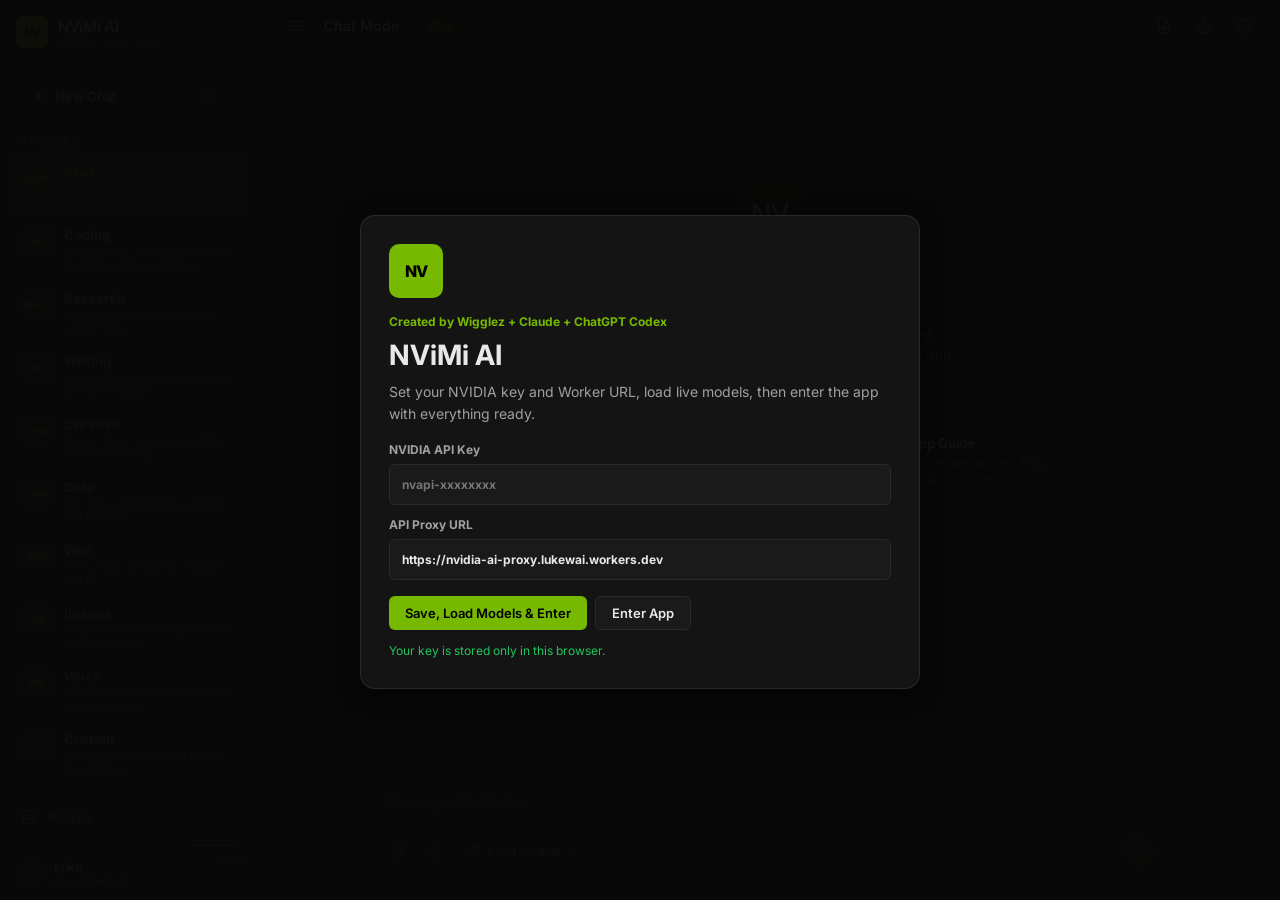
==== commit f23befd2: "Fix iOS keyboard viewport gap" ====
--- a/index.html
+++ b/index.html
@@ -71,9 +71,13 @@
           <svg viewBox="0 0 24 24" fill="none" stroke="currentColor" stroke-width="2"><path d="M12 2a3 3 0 0 0-3 3v7a3 3 0 0 0 6 0V5a3 3 0 0 0-3-3Z"/><path d="M19 10v2a7 7 0 0 1-14 0v-2"/><line x1="12" y1="19" x2="12" y2="22"/></svg>
           Agent Swarm <span class="nav-badge" id="agentBadge">General</span>
         </div>
-        <div class="nav-item" data-action="help">
+        <div class="nav-item nav-item-guide" data-action="help">
           <svg viewBox="0 0 24 24" fill="none" stroke="currentColor" stroke-width="2"><circle cx="12" cy="12" r="10"/><path d="M9.09 9a3 3 0 0 1 5.82 1c0 2-3 2-3 4"/><line x1="12" y1="17" x2="12.01" y2="17"/></svg>
-          Help / What modes do
+          App Guide
+        </div>
+        <div class="nav-item" data-action="status">
+          <svg viewBox="0 0 24 24" fill="none" stroke="currentColor" stroke-width="2"><path d="M4 19h16"/><path d="M6 17V9"/><path d="M12 17V5"/><path d="M18 17v-6"/></svg>
+          App Status
         </div>
       </div>
       <div class="nav-divider"></div>
@@ -91,7 +95,7 @@
         <div class="user-name" id="statusName">Luke</div>
         <div class="user-plan" id="statusText">Disconnected</div>
       </div>
-      <span class="app-version-badge" id="appVersionLabel">v3.0.17</span>
+      <span class="app-version-badge" id="appVersionLabel">v3.1.1</span>
     </button>
   </aside>
 
@@ -151,16 +155,12 @@
                 <div class="model-dropdown-header">
                   <button class="model-tab active" data-action="model-tab" data-tab="all">All</button>
                   <button class="model-tab" data-action="model-tab" data-tab="favorites">Favorites</button>
-                  <button class="model-tab" data-action="model-tab" data-tab="free_endpoint">Free Endpoint</button>
-                  <button class="model-tab" data-action="model-tab" data-tab="api">API Available</button>
-                  <button class="model-tab" data-action="model-tab" data-tab="catalog">Catalog</button>
+                  <button class="model-tab" data-action="model-tab" data-tab="free_endpoint">Free</button>
+                  <button class="model-tab" data-action="model-tab" data-tab="fast">Fast</button>
                   <button class="model-tab" data-action="model-tab" data-tab="reasoning">Reasoning</button>
                   <button class="model-tab" data-action="model-tab" data-tab="coding">Coding</button>
-                  <button class="model-tab" data-action="model-tab" data-tab="vision">Vision</button>
-                  <button class="model-tab" data-action="model-tab" data-tab="image">Image</button>
-                  <button class="model-tab" data-action="model-tab" data-tab="speech">Speech</button>
-                  <button class="model-tab" data-action="model-tab" data-tab="long">Long</button>
-                  <button class="model-tab" data-action="model-tab" data-tab="fast">Fast</button>
+                  <button class="model-tab" data-action="model-tab" data-tab="api">API</button>
+                  <button class="model-tab" data-action="model-tab" data-tab="catalog">More</button>
                 </div>
                 <div class="model-search">
                   <div class="model-toolbar">
@@ -168,10 +168,10 @@
                     <button class="model-refresh-btn" type="button" data-action="refresh-models">Refresh</button>
                   </div>
                   <div class="model-recommendations">
-                    <button type="button" data-action="recommend-model" data-rec="coding">Best coding</button>
-                    <button type="button" data-action="recommend-model" data-rec="reasoning">Best reasoning</button>
-                    <button type="button" data-action="recommend-model" data-rec="free">Best free</button>
-                    <button type="button" data-action="recommend-model" data-rec="fast">Fastest</button>
+                    <button type="button" data-action="recommend-model" data-rec="coding">Pick coding</button>
+                    <button type="button" data-action="recommend-model" data-rec="reasoning">Pick reasoning</button>
+                    <button type="button" data-action="recommend-model" data-rec="free">Pick free</button>
+                    <button type="button" data-action="recommend-model" data-rec="fast">Pick fast</button>
                   </div>
                   <div class="model-meta" id="modelMeta"></div>
                 </div>
@@ -196,6 +196,7 @@
         </button>
       </div>
       <div class="modal-body">
+        <div class="settings-section-title">Connection</div>
         <div class="setting-group">
           <label class="setting-label">NVIDIA API Key</label>
           <div class="setting-desc">Your nvapi- key. Stored only in this browser. Never put it in GitHub.</div>
@@ -203,7 +204,7 @@
         </div>
         <div class="setting-group">
           <label class="setting-label">API Proxy URL</label>
-          <div class="setting-desc">Use your Cloudflare Worker URL for GitHub Pages/iPhone. Do not add /v1/... — the app appends paths itself.</div>
+          <div class="setting-desc">Use your Cloudflare Worker URL. Do not add /v1 paths because the app appends routes itself.</div>
           <input type="url" class="setting-input" id="proxyUrlInput" placeholder="https://nvidia-ai-proxy.lukewai.workers.dev" autocomplete="off" autocapitalize="none" spellcheck="false">
         </div>
         <div class="setting-group">
@@ -217,11 +218,14 @@
         </div>
         <div class="setting-group">
           <label class="setting-label">User display name</label>
+          <div class="setting-desc">Shown on your messages and the sidebar status card.</div>
           <input type="text" class="setting-input" id="userNameInput" placeholder="Luke">
         </div>
+
+        <div class="settings-section-title">Model & response</div>
         <div class="setting-group">
           <label class="setting-label">Temperature</label>
-          <div class="setting-desc">Lower = focused. Higher = creative.</div>
+          <div class="setting-desc">Lower is focused and deterministic. Higher is more creative.</div>
           <div style="display:flex;align-items:center;">
             <input type="range" class="setting-slider" id="tempSlider" min="0" max="2" step="0.1" value="0.7" data-action="temp-slider">
             <span class="slider-value" id="tempValue">0.7</span>
@@ -229,46 +233,54 @@
         </div>
         <div class="setting-group">
           <label class="setting-label">Max Tokens</label>
+          <div class="setting-desc">Caps reply length. Higher values help long files but may be slower.</div>
           <select class="setting-select" id="maxTokensSelect">
             <option value="512">512 tokens</option><option value="1024">1,024 tokens</option><option value="2048" selected>2,048 tokens</option><option value="4096">4,096 tokens</option><option value="8192">8,192 tokens</option><option value="16384">16,384 tokens</option><option value="32768">32,768 tokens</option>
           </select>
         </div>
         <div class="setting-group">
-          <label class="setting-label">Streaming</label>
+          <label class="setting-label">Stream answer live</label>
+          <div class="setting-desc">Shows text as it arrives. Turn off if a model endpoint hangs while streaming.</div>
           <select class="setting-select" id="streamSelect">
             <option value="yes" selected>Yes - stream text live</option>
             <option value="no">No - wait for full response</option>
           </select>
         </div>
-        <div class="setting-group">
-          <label class="setting-label">Show Thinking Indicator</label>
+
+        <div class="settings-section-title">Activity & reasoning</div>
+        <div class="setting-group">
+          <label class="setting-label">Show Activity Panel</label>
+          <div class="setting-desc">Shows progress, content preview, web search, retry notes, and reasoning when the model returns it.</div>
           <select class="setting-select" id="thinkingSelect">
-            <option value="yes" selected>Yes - show Thinking… while waiting</option>
+            <option value="yes" selected>Yes - show activity while waiting</option>
             <option value="no">No</option>
           </select>
         </div>
         <div class="setting-group">
-          <label class="setting-label">Request Model Thinking</label>
-          <div class="setting-desc">When a model appears to support reasoning, send NVIDIA thinking parameters and show any public reasoning fields returned by the API.</div>
+          <label class="setting-label">Ask for public reasoning</label>
+          <div class="setting-desc">Requests public reasoning fields on models that appear to support them. Some NVIDIA models reject this; the app retries without it.</div>
           <select class="setting-select" id="forceReasoningSelect">
             <option value="yes" selected>Yes - request public reasoning when supported</option>
             <option value="no">No - do not add reasoning parameters</option>
           </select>
         </div>
         <div class="setting-group">
-          <label class="setting-label">Stream Diagnostics</label>
-          <div class="setting-desc">Shows raw stream counters, response headers, and raw SSE/JSON samples under each assistant response so you can see what NVIDIA actually returned.</div>
+          <label class="setting-label">Show raw stream debug</label>
+          <div class="setting-desc">Advanced troubleshooting. Adds raw event details inside the Activity Panel when you need to inspect what NVIDIA returned.</div>
           <select class="setting-select" id="diagnosticsSelect">
             <option value="yes" selected>Yes - show stream diagnostics</option>
             <option value="no">No</option>
           </select>
         </div>
+
+        <div class="settings-section-title">App</div>
         <div class="setting-group">
           <label class="setting-label">Theme</label>
           <select class="setting-select" id="themeSelect"><option value="dark" selected>Dark NVIDIA</option><option value="light">Light</option></select>
         </div>
         <div class="setting-group">
           <label class="setting-label">Custom Mode Prompt</label>
+          <div class="setting-desc">Used only when the sidebar mode is Custom. It becomes the hidden system instruction for that mode.</div>
           <textarea class="setting-input" id="customPromptInput" rows="5" placeholder="Write your own system prompt for Custom mode..."></textarea>
         </div>
         <div class="setting-group">
--- a/styles.css
+++ b/styles.css
@@ -8,12 +8,13 @@
   --danger: #ef4444; --success: #22c55e; --warning: #f59e0b;
   --radius-sm: 6px; --radius-md: 10px; --radius-lg: 14px;
   --shadow: 0 4px 20px rgba(0,0,0,0.5); --transition: all 0.2s ease;
+  --app-height: 100dvh; --vv-top: 0px; --browser-top-pad: 0px;
 }
 * { margin: 0; padding: 0; box-sizing: border-box; }
 body {
   font-family: 'Inter', -apple-system, BlinkMacSystemFont, sans-serif;
   background: var(--bg-primary); color: var(--text-primary);
-  height: 100vh; overflow: hidden; display: flex;
+  height: var(--app-height); overflow: hidden; display: flex;
 }
 ::-webkit-scrollbar { width: 6px; }
 ::-webkit-scrollbar-track { background: transparent; }
@@ -732,7 +733,7 @@
 
 
 /* GitHub Pages + iOS polish */
-html, body { min-height: 100%; min-height: 100dvh; touch-action: pan-x pan-y; }
+html, body { min-height: 100%; min-height: var(--app-height); touch-action: pan-x pan-y; }
 body { -webkit-text-size-adjust: 100%; touch-action: manipulation; }
 button, input, textarea, select { font: inherit; }
 .file-input-native {
@@ -769,9 +770,14 @@
 
 @media (max-width: 768px) {
   body { overflow: hidden; }
-  .main { height: 100dvh; }
+  .main {
+    height: calc(var(--app-height) - var(--vv-top) - var(--browser-top-pad));
+    max-height: calc(var(--app-height) - var(--vv-top) - var(--browser-top-pad));
+    padding-top: calc(var(--vv-top) + var(--browser-top-pad));
+  }
   .top-bar {
     height: calc(52px + env(safe-area-inset-top));
+    min-height: calc(52px + env(safe-area-inset-top));
     padding: env(safe-area-inset-top) 10px 0;
     flex-shrink: 0;
   }
@@ -787,15 +793,15 @@
   #selectedModelName { overflow: hidden; text-overflow: ellipsis; white-space: nowrap; }
   .welcome-screen { min-height: 55dvh; padding: 12px; }
   .welcome-title { font-size: 21px; }
-  .splash-overlay { align-items: stretch; padding: max(14px, env(safe-area-inset-top)) 12px max(14px, env(safe-area-inset-bottom)); }
+  .splash-overlay { align-items: stretch; padding: calc(var(--vv-top) + var(--browser-top-pad) + max(14px, env(safe-area-inset-top))) 12px max(14px, env(safe-area-inset-bottom)); }
   .splash-shell { max-height: none; padding: 20px; border-radius: 12px; }
   .splash-shell h1 { font-size: 24px; }
   .splash-actions { flex-direction: column; }
   .splash-actions .btn { width: 100%; justify-content: center; }
-  .modal { width: 94vw; max-height: 88dvh; }
+  .modal { width: 94vw; max-height: calc(var(--app-height) - 28px); }
   .modal-body { padding: 14px; }
   .modal-footer { padding: 12px 14px; }
-  .sidebar { position: fixed; top: 0; left: 0; bottom: 0; height: 100dvh; width: min(84vw, 320px); box-shadow: var(--shadow); z-index: 300; transition: transform .25s ease; transform: translateX(0); padding-top: env(safe-area-inset-top); }
+  .sidebar { position: fixed; top: calc(var(--vv-top) + var(--browser-top-pad)); left: 0; bottom: 0; height: calc(var(--app-height) - var(--vv-top) - var(--browser-top-pad)); width: min(84vw, 320px); box-shadow: var(--shadow); z-index: 300; transition: transform .25s ease; transform: translateX(0); padding-top: env(safe-area-inset-top); }
   .sidebar.collapsed { transform: translateX(-100%); width: min(84vw, 320px); border-right: 1px solid var(--border-color); overflow: hidden; }
   .file-card { align-items: flex-start; }
   .file-actions { flex-direction: column; }
@@ -844,15 +850,16 @@
 .code-block-wrapper { position: relative; }
 .code-download-name { color: var(--text-muted); font-size: 11px; margin-left: 8px; }
 @media (max-width: 768px) {
-  body { min-height: 100dvh; }
+  body { min-height: var(--app-height); }
   .input-area { padding-bottom: calc(14px + env(safe-area-inset-bottom)); }
+  body.keyboard-open .input-area { padding-bottom: 10px; }
   .model-dropdown {
     position: fixed;
     left: 10px;
     right: 10px;
     bottom: calc(86px + env(safe-area-inset-bottom));
     width: auto;
-    max-height: min(52dvh, 460px);
+    max-height: min(calc(var(--app-height) * 0.52), 460px);
     border-radius: 12px;
   }
   .model-dropdown-header,
@@ -880,7 +887,7 @@
     -webkit-overflow-scrolling: touch;
     scrollbar-width: none;
   }
-  .modal { max-height: 90dvh; }
+  .modal { max-height: calc(var(--app-height) - 28px); }
   .top-bar {
     padding-top: env(safe-area-inset-top);
     padding-left: max(12px, env(safe-area-inset-left));
@@ -1293,3 +1300,145 @@
 .stream-debug-block {
   display: none;
 }
+
+/* v3.1.0 clarity pass */
+.mode-nav-icon, .plugin-icon, .activity-icon, .guide-token {
+  width: 34px;
+  min-width: 34px;
+  height: 28px;
+  border-radius: 6px;
+  display: inline-flex;
+  align-items: center;
+  justify-content: center;
+  background: rgba(118,185,0,.12);
+  border: 1px solid rgba(118,185,0,.28);
+  color: var(--nvidia-green);
+  font-size: 9px;
+  font-weight: 800;
+  letter-spacing: .04em;
+}
+.nav-item-mode { align-items: flex-start; padding-top: 9px; padding-bottom: 9px; }
+.mode-nav-copy { min-width: 0; display: flex; flex-direction: column; gap: 2px; }
+.mode-nav-copy strong { font-size: 13px; color: inherit; }
+.mode-nav-copy small { font-size: 10px; color: var(--text-muted); line-height: 1.25; white-space: normal; }
+.nav-item-guide { color: var(--nvidia-green); }
+.nav-item-guide svg { color: var(--nvidia-green); opacity: 1; }
+.settings-section-title, .danger-zone-label {
+  margin: 18px 0 10px;
+  color: var(--nvidia-green);
+  font-size: 11px;
+  font-weight: 800;
+  letter-spacing: .08em;
+  text-transform: uppercase;
+}
+.generated-file-main { flex: 1; min-width: 0; }
+.generated-file-top { display: flex; align-items: center; gap: 10px; min-width: 0; }
+.generated-source-details { margin-top: 8px; border-top: 1px solid var(--border-color); padding-top: 8px; }
+.generated-source-details summary, .raw-debug-details summary, .setting-more summary, .web-search-sources summary {
+  cursor: pointer;
+  color: var(--nvidia-green);
+  font-size: 12px;
+  font-weight: 700;
+}
+.generated-source-details pre {
+  max-height: 320px;
+  overflow: auto;
+  margin-top: 8px;
+  padding: 10px;
+  border: 1px solid var(--border-color);
+  border-radius: var(--radius-sm);
+  background: var(--bg-primary);
+  font-size: 11px;
+  line-height: 1.5;
+  white-space: pre;
+}
+.web-search-card {
+  margin: 10px 0 12px;
+  padding: 12px;
+  border: 1px solid rgba(74,158,255,.32);
+  border-radius: var(--radius-md);
+  background: rgba(74,158,255,.07);
+}
+.web-search-kicker { color: var(--accent-blue); font-size: 11px; font-weight: 800; text-transform: uppercase; }
+.web-search-title { margin-top: 4px; font-size: 13px; font-weight: 700; }
+.web-search-meta { margin-top: 3px; color: var(--text-muted); font-size: 11px; }
+.web-search-sources { margin-top: 8px; }
+.web-search-sources ol { margin: 8px 0 0 18px; }
+.activity-summary-grid {
+  display: grid;
+  grid-template-columns: repeat(2, minmax(0, 1fr));
+  gap: 8px;
+  margin-bottom: 10px;
+}
+.activity-summary-grid div {
+  padding: 8px;
+  border: 1px solid var(--border-color);
+  border-radius: var(--radius-sm);
+  background: var(--bg-tertiary);
+}
+.activity-summary-grid span { display: block; color: var(--text-muted); font-size: 10px; }
+.activity-summary-grid strong { display: block; margin-top: 2px; color: var(--text-primary); font-size: 11px; }
+.raw-debug-details { margin-top: 10px; }
+.plugin-badges { display: flex; flex-wrap: wrap; gap: 4px; margin-top: 6px; }
+.plugin-badge {
+  border: 1px solid var(--border-color);
+  border-radius: 999px;
+  padding: 2px 6px;
+  color: var(--text-muted);
+  background: var(--bg-tertiary);
+  font-size: 9px;
+  font-weight: 800;
+}
+.setting-more { margin-top: 8px; color: var(--text-secondary); font-size: 12px; line-height: 1.5; }
+.guide-hero { border-color: rgba(118,185,0,.45); background: rgba(118,185,0,.08); }
+.guide-row {
+  display: flex;
+  gap: 10px;
+  padding: 11px;
+  border: 1px solid var(--border-color);
+  border-radius: var(--radius-md);
+  background: var(--bg-tertiary);
+  margin-bottom: 8px;
+}
+.guide-row h4 { margin: 0 0 3px; font-size: 13px; }
+.guide-row p { margin: 0; color: var(--text-secondary); font-size: 12px; line-height: 1.45; }
+.guide-row small { display: block; margin-top: 5px; color: var(--text-muted); font-size: 11px; line-height: 1.35; }
+.tool-list { display: grid; gap: 8px; }
+.tool-card {
+  text-align: left;
+  padding: 11px;
+  border: 1px solid var(--border-color);
+  border-radius: var(--radius-md);
+  background: var(--bg-tertiary);
+  color: var(--text-primary);
+  cursor: pointer;
+}
+.tool-card:hover { border-color: var(--nvidia-green); }
+.tool-card strong { display: block; font-size: 13px; }
+.tool-card span { display: block; margin-top: 3px; color: var(--text-muted); font-size: 11px; line-height: 1.35; }
+.model-item-title-row { display: flex; align-items: center; justify-content: space-between; gap: 8px; }
+.model-status-pill {
+  flex: 0 0 auto;
+  border: 1px solid rgba(118,185,0,.35);
+  border-radius: 999px;
+  padding: 2px 6px;
+  color: var(--nvidia-green);
+  background: rgba(118,185,0,.08);
+  font-size: 10px;
+  font-weight: 800;
+}
+@media (max-width: 768px) {
+  .model-dropdown {
+    position: fixed;
+    left: 0;
+    right: 0;
+    bottom: 0;
+    top: calc(var(--vv-top) + var(--browser-top-pad) + 56px);
+    width: auto;
+    max-height: none;
+    border-radius: 14px 14px 0 0;
+  }
+  .generated-file-top { flex-direction: column; align-items: stretch; }
+  .generated-file-actions { flex-direction: row; flex-wrap: wrap; }
+  .activity-summary-grid { grid-template-columns: 1fr; }
+}
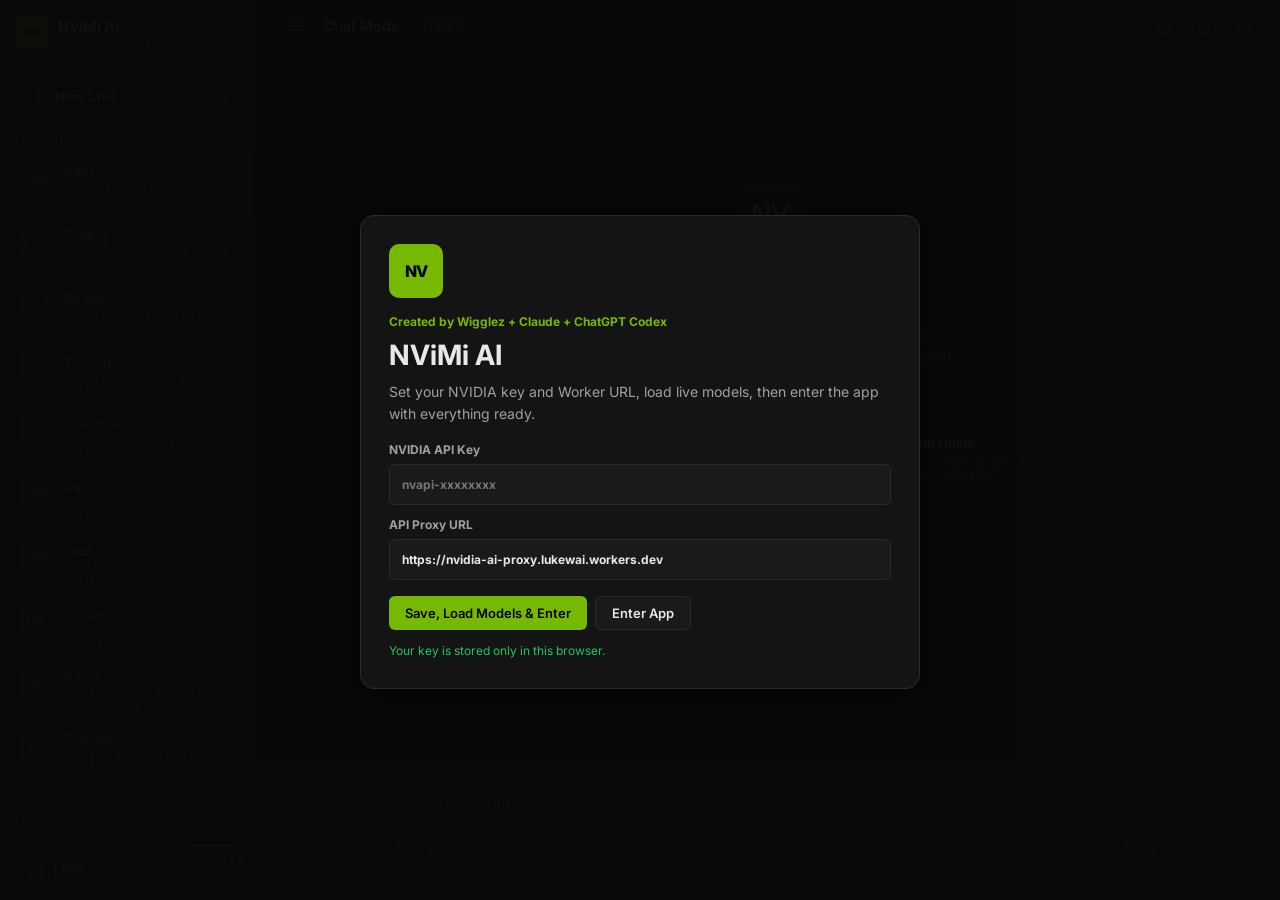
==== commit d36048a5: "Add image attachments for vision models" ====
--- a/index.html
+++ b/index.html
@@ -95,7 +95,7 @@
         <div class="user-name" id="statusName">Luke</div>
         <div class="user-plan" id="statusText">Disconnected</div>
       </div>
-      <span class="app-version-badge" id="appVersionLabel">v3.1.1</span>
+      <span class="app-version-badge" id="appVersionLabel">v3.1.2</span>
     </button>
   </aside>
 
@@ -141,7 +141,7 @@
             <button class="input-tool-btn" id="attachBtn" title="Attach file" data-action="attach" aria-label="Attach file">
               <svg width="16" height="16" viewBox="0 0 24 24" fill="none" stroke="currentColor" stroke-width="2"><path d="m21.44 11.05-9.19 9.19a6 6 0 0 1-8.49-8.49l9.19-9.19a4 4 0 0 1 5.66 5.66l-9.2 9.19a2 2 0 0 1-2.83-2.83l8.49-8.48"/></svg>
             </button>
-            <input type="file" id="fileInput" class="file-input-native" multiple data-action="file-select" tabindex="-1">
+            <input type="file" id="fileInput" class="file-input-native" multiple data-action="file-select" tabindex="-1" accept="image/png,image/jpeg,image/webp,image/gif,text/*,.txt,.md,.markdown,.json,.csv,.tsv,.py,.js,.jsx,.ts,.tsx,.html,.css,.scss,.xml,.yaml,.yml,.toml,.ini,.cfg,.conf,.log,.ps1,.bat,.cmd,.sh,.sql,.java,.c,.cpp,.h,.hpp,.cs,.go,.rs,.php,.rb,.swift,.kt,.dockerfile,.env">
             <button class="input-tool-btn" id="voiceBtn" title="Voice input" data-action="voice" aria-label="Voice input">
               <svg width="16" height="16" viewBox="0 0 24 24" fill="none" stroke="currentColor" stroke-width="2"><path d="M12 1a3 3 0 0 0-3 3v8a3 3 0 0 0 6 0V4a3 3 0 0 0-3-3z"/><path d="M19 10v2a7 7 0 0 1-14 0v-2"/><line x1="12" y1="19" x2="12" y2="23"/><line x1="8" y1="23" x2="16" y2="23"/></svg>
             </button>
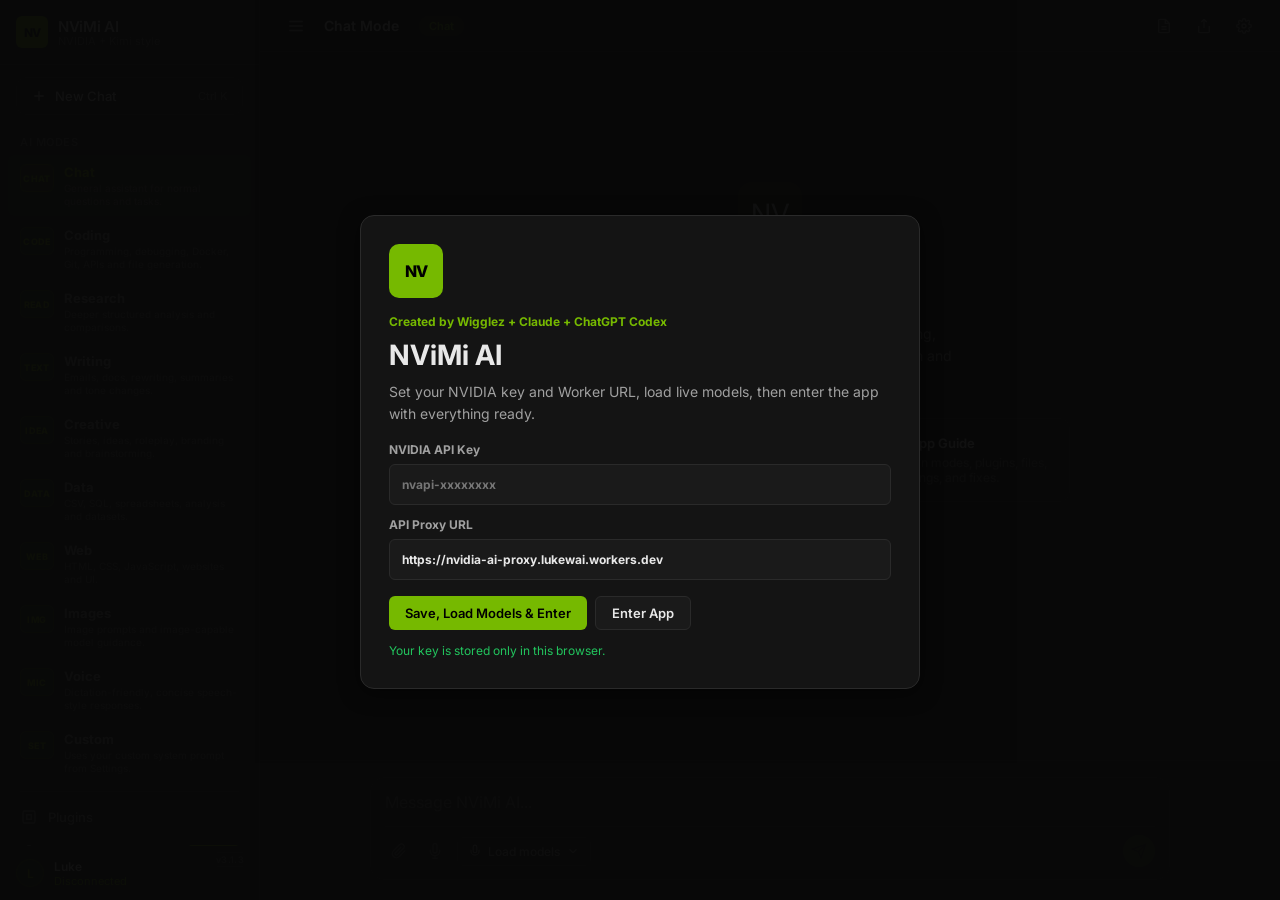
==== commit 562f7229: "Polish activity panel streaming behavior" ====
--- a/index.html
+++ b/index.html
@@ -95,7 +95,7 @@
         <div class="user-name" id="statusName">Luke</div>
         <div class="user-plan" id="statusText">Disconnected</div>
       </div>
-      <span class="app-version-badge" id="appVersionLabel">v3.1.2</span>
+      <span class="app-version-badge" id="appVersionLabel">v3.1.3</span>
     </button>
   </aside>
 
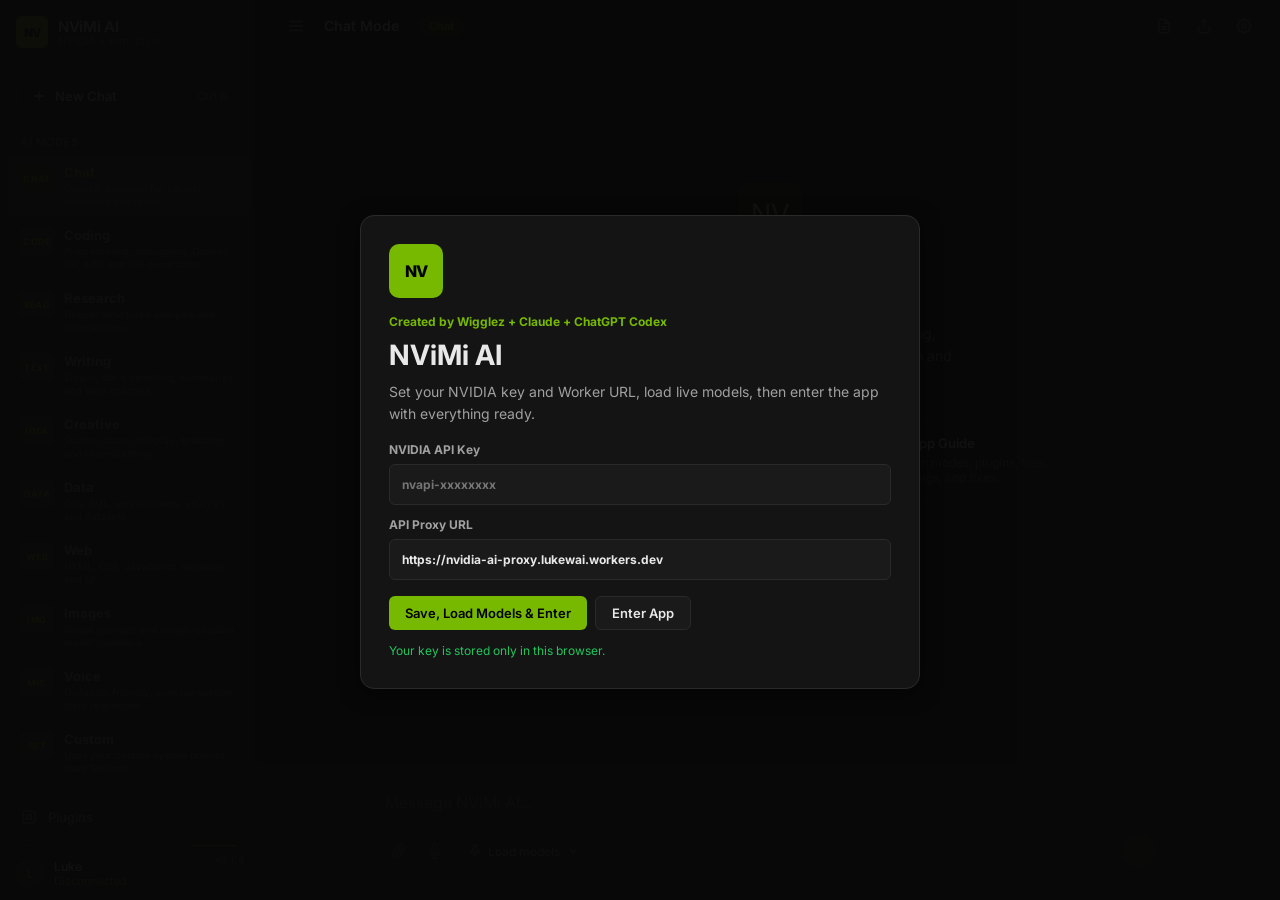
==== commit 96d81ba5: "Fix iOS keyboard composer gap" ====
--- a/index.html
+++ b/index.html
@@ -95,7 +95,7 @@
         <div class="user-name" id="statusName">Luke</div>
         <div class="user-plan" id="statusText">Disconnected</div>
       </div>
-      <span class="app-version-badge" id="appVersionLabel">v3.1.3</span>
+      <span class="app-version-badge" id="appVersionLabel">v3.1.4</span>
     </button>
   </aside>
 
--- a/styles.css
+++ b/styles.css
@@ -852,7 +852,8 @@
 @media (max-width: 768px) {
   body { min-height: var(--app-height); }
   .input-area { padding-bottom: calc(14px + env(safe-area-inset-bottom)); }
-  body.keyboard-open .input-area { padding-bottom: 10px; }
+  body.keyboard-open .main { height: var(--app-height); max-height: var(--app-height); }
+  body.keyboard-open .input-area { padding-bottom: 6px; }
   .model-dropdown {
     position: fixed;
     left: 10px;
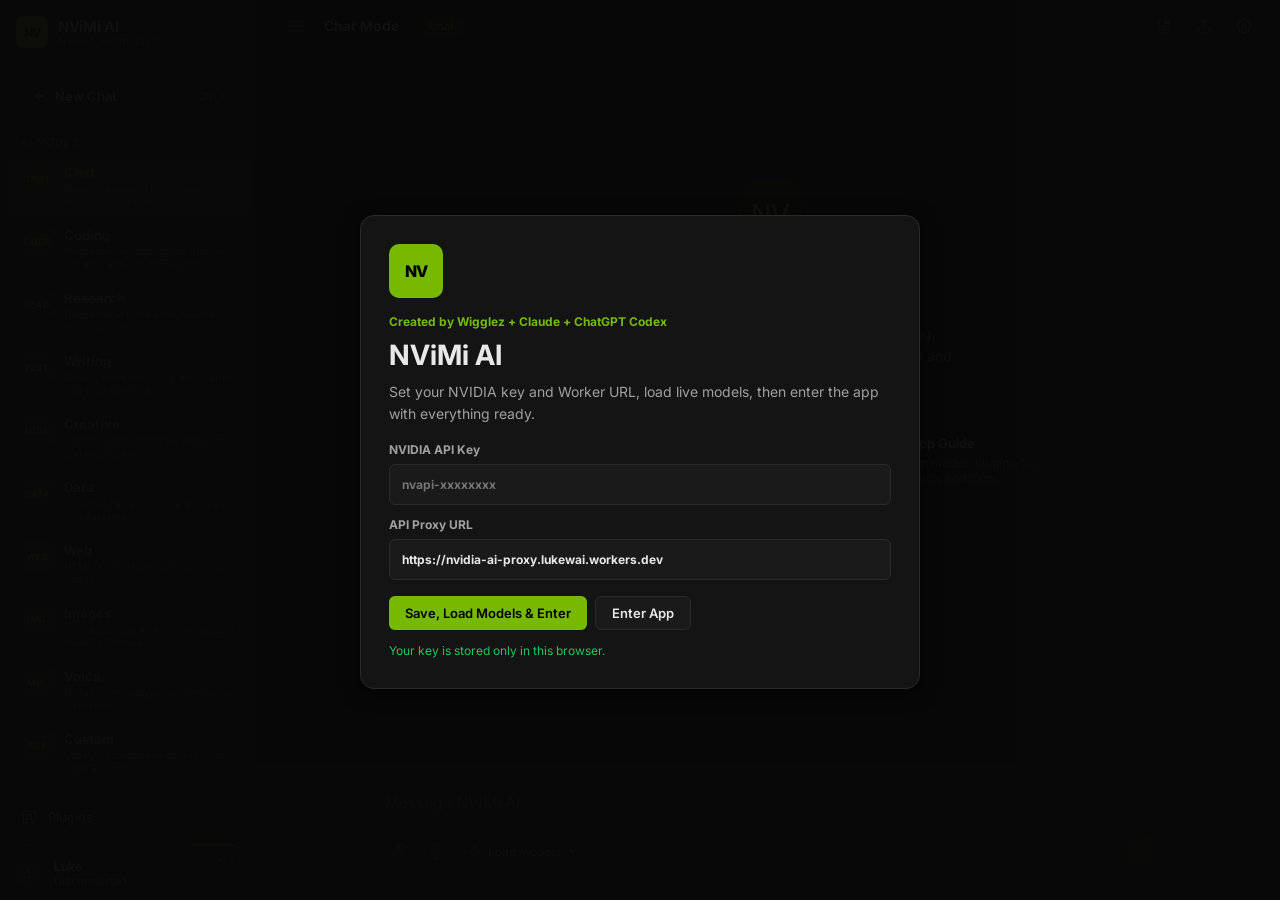
==== commit b507d40d: "Tighten iOS composer expansion" ====
--- a/index.html
+++ b/index.html
@@ -95,7 +95,7 @@
         <div class="user-name" id="statusName">Luke</div>
         <div class="user-plan" id="statusText">Disconnected</div>
       </div>
-      <span class="app-version-badge" id="appVersionLabel">v3.1.4</span>
+      <span class="app-version-badge" id="appVersionLabel">v3.1.7</span>
     </button>
   </aside>
 
--- a/styles.css
+++ b/styles.css
@@ -8,7 +8,7 @@
   --danger: #ef4444; --success: #22c55e; --warning: #f59e0b;
   --radius-sm: 6px; --radius-md: 10px; --radius-lg: 14px;
   --shadow: 0 4px 20px rgba(0,0,0,0.5); --transition: all 0.2s ease;
-  --app-height: 100dvh; --vv-top: 0px; --browser-top-pad: 0px;
+  --app-height: 100dvh; --vv-top: 0px; --browser-top-pad: 0px; --composer-height: 112px;
 }
 * { margin: 0; padding: 0; box-sizing: border-box; }
 body {
@@ -378,7 +378,7 @@
   width: 100%; min-height: 24px; max-height: 200px;
   background: transparent; border: none; outline: none;
   color: var(--text-primary); font-size: 14px;
-  font-family: inherit; resize: none; line-height: 1.5;
+  font-family: inherit; resize: none; line-height: 1.5; overflow-y: hidden;
 }
 .input-box::placeholder { color: var(--text-muted); }
 .input-footer {
@@ -852,8 +852,26 @@
 @media (max-width: 768px) {
   body { min-height: var(--app-height); }
   .input-area { padding-bottom: calc(14px + env(safe-area-inset-bottom)); }
-  body.keyboard-open .main { height: var(--app-height); max-height: var(--app-height); }
-  body.keyboard-open .input-area { padding-bottom: 6px; }
+  body.keyboard-open .main { height: var(--app-height); max-height: var(--app-height); padding-bottom: var(--composer-height); }
+  body.keyboard-open .chat-container { padding-bottom: calc(var(--composer-height) + 8px); }
+  body.keyboard-open .input-area {
+    position: fixed;
+    left: 0;
+    right: 0;
+    bottom: 0;
+    z-index: 160;
+    padding: 8px 10px 6px;
+    background: var(--bg-secondary);
+  }
+  body.keyboard-open .editing-banner,
+  body.keyboard-open .input-wrapper {
+    max-width: 800px;
+    margin-left: auto;
+    margin-right: auto;
+  }
+  body.keyboard-open .input-wrapper { padding: 10px 12px; }
+  body.keyboard-open .input-box { max-height: 120px; }
+  body.keyboard-open .input-footer { margin-top: 6px; padding-top: 6px; }
   .model-dropdown {
     position: fixed;
     left: 10px;
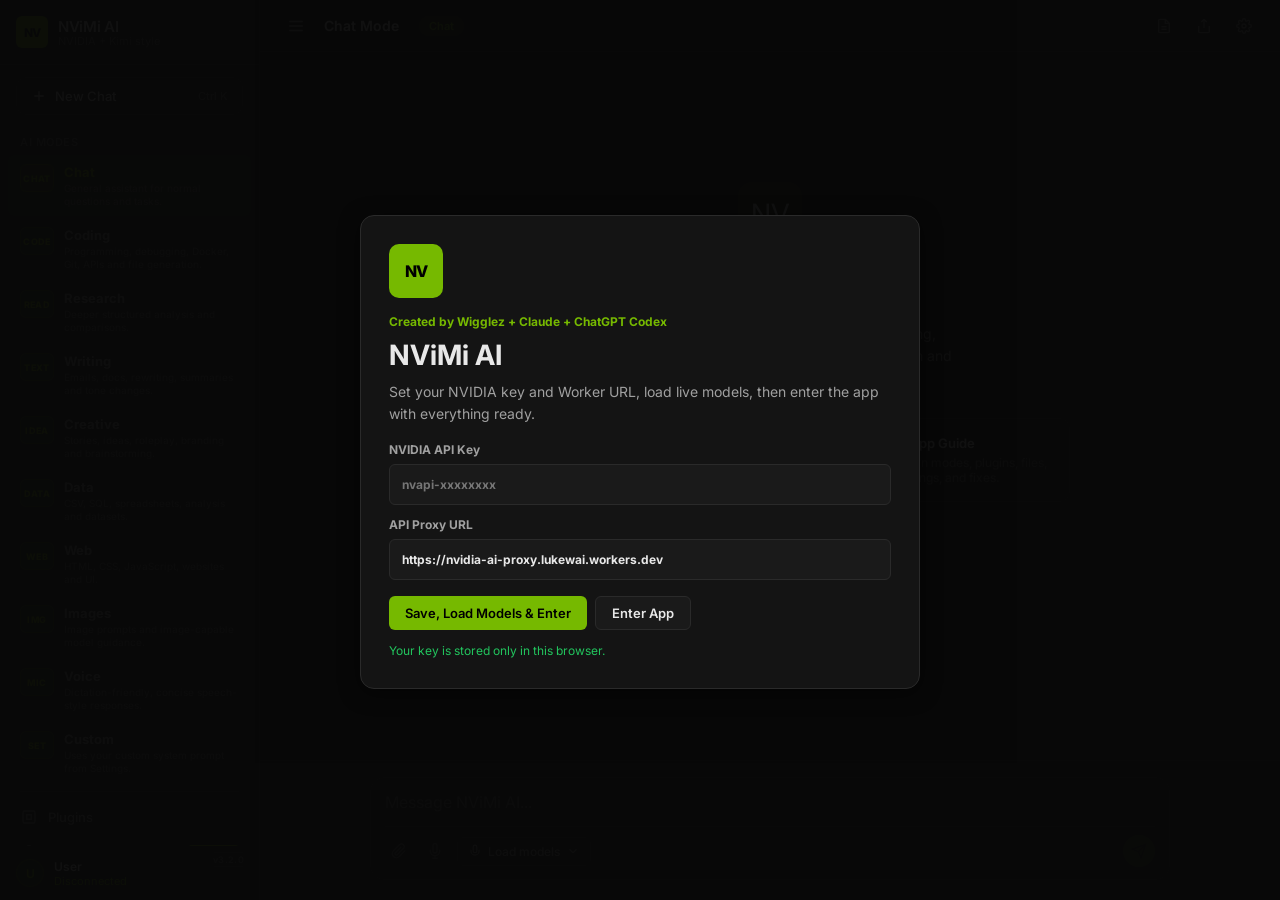
==== commit 3b6f1fae: "Release v3.2.0 final build" ====
--- a/index.html
+++ b/index.html
@@ -90,12 +90,12 @@
     </nav>
 
     <button type="button" class="sidebar-footer status-card" id="statusCard" data-action="status" title="Open diagnostics and app status">
-      <div class="user-avatar" id="statusAvatar" style="background:rgba(118,185,0,0.15);color:#76B900;border:1px solid rgba(118,185,0,0.35);">L</div>
+      <div class="user-avatar" id="statusAvatar" style="background:rgba(118,185,0,0.15);color:#76B900;border:1px solid rgba(118,185,0,0.35);">U</div>
       <div class="user-info">
-        <div class="user-name" id="statusName">Luke</div>
+        <div class="user-name" id="statusName">User</div>
         <div class="user-plan" id="statusText">Disconnected</div>
       </div>
-      <span class="app-version-badge" id="appVersionLabel">v3.1.7</span>
+      <span class="app-version-badge" id="appVersionLabel">v3.2.0</span>
     </button>
   </aside>
 
@@ -219,7 +219,7 @@
         <div class="setting-group">
           <label class="setting-label">User display name</label>
           <div class="setting-desc">Shown on your messages and the sidebar status card.</div>
-          <input type="text" class="setting-input" id="userNameInput" placeholder="Luke">
+          <input type="text" class="setting-input" id="userNameInput" placeholder="Your name">
         </div>
 
         <div class="settings-section-title">Model & response</div>
--- a/styles.css
+++ b/styles.css
@@ -375,10 +375,11 @@
   border-color: var(--nvidia-green); box-shadow: 0 0 0 3px var(--nvidia-green-dim);
 }
 .input-box {
-  width: 100%; min-height: 24px; max-height: 200px;
+  width: 100%; min-width: 0; min-height: 24px; max-height: 220px;
   background: transparent; border: none; outline: none;
   color: var(--text-primary); font-size: 14px;
-  font-family: inherit; resize: none; line-height: 1.5; overflow-y: hidden;
+  font-family: inherit; resize: none; line-height: 1.5;
+  overflow-y: hidden; overflow-x: hidden; white-space: pre-wrap; overflow-wrap: anywhere; word-break: break-word;
 }
 .input-box::placeholder { color: var(--text-muted); }
 .input-footer {
@@ -870,7 +871,13 @@
     margin-right: auto;
   }
   body.keyboard-open .input-wrapper { padding: 10px 12px; }
-  body.keyboard-open .input-box { max-height: 120px; }
+  body.keyboard-open .input-box {
+    max-height: 160px;
+    min-width: 0;
+    overflow-x: hidden;
+    overflow-wrap: anywhere;
+    word-break: break-word;
+  }
   body.keyboard-open .input-footer { margin-top: 6px; padding-top: 6px; }
   .model-dropdown {
     position: fixed;
@@ -991,10 +998,9 @@
 .chat-delete-btn {
   position: absolute; right: 6px; top: 50%; transform: translateY(-50%);
   width: 22px; height: 22px; border-radius: 6px; border: 1px solid transparent;
-  background: transparent; color: var(--text-muted); cursor: pointer; display: none;
+  background: transparent; color: var(--text-muted); cursor: pointer; display: flex;
   align-items: center; justify-content: center; font-size: 16px; line-height: 1;
 }
-.chat-history-item:hover .chat-delete-btn { display: flex; }
 .chat-delete-btn:hover { color: var(--danger); border-color: rgba(239,68,68,0.35); background: rgba(239,68,68,0.12); }
 .status-card { appearance: none; -webkit-appearance: none; min-height: 54px; border-radius: 0; }
 .status-card .user-avatar, .user-avatar#statusAvatar {
